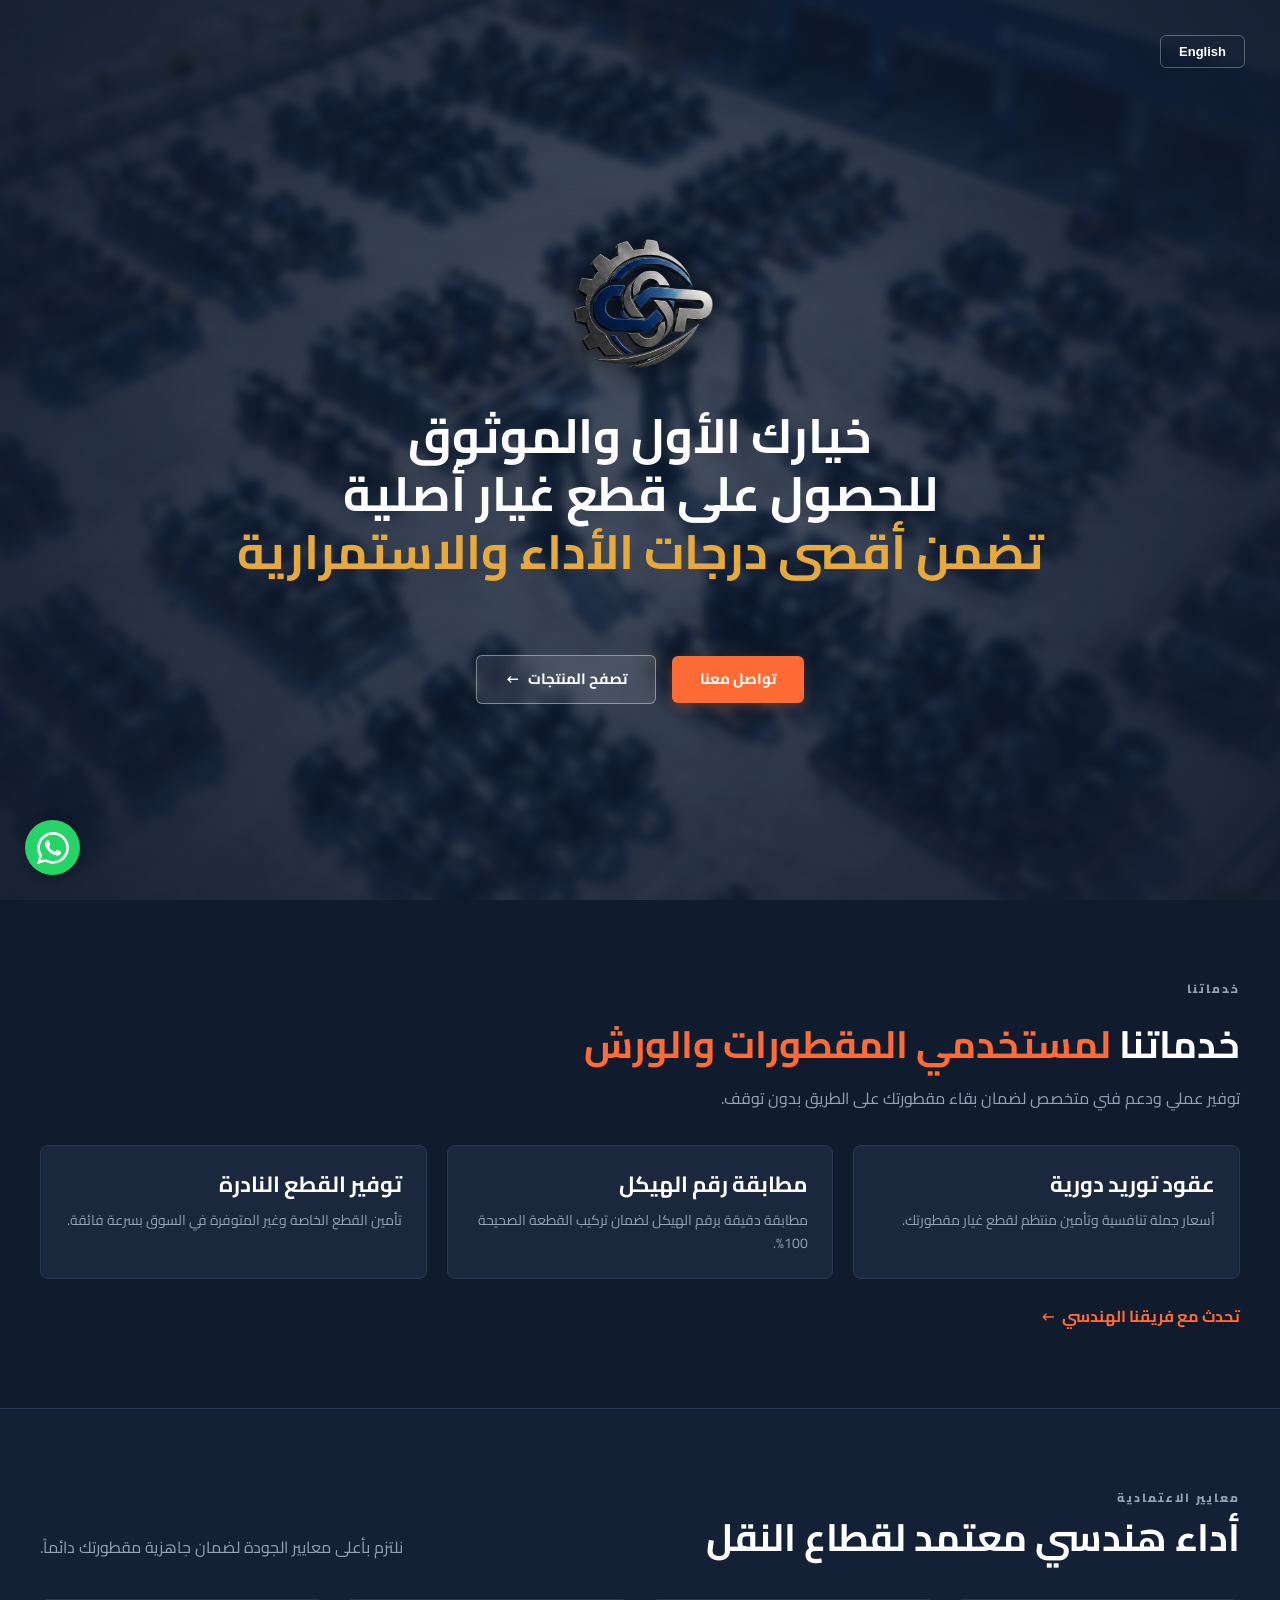
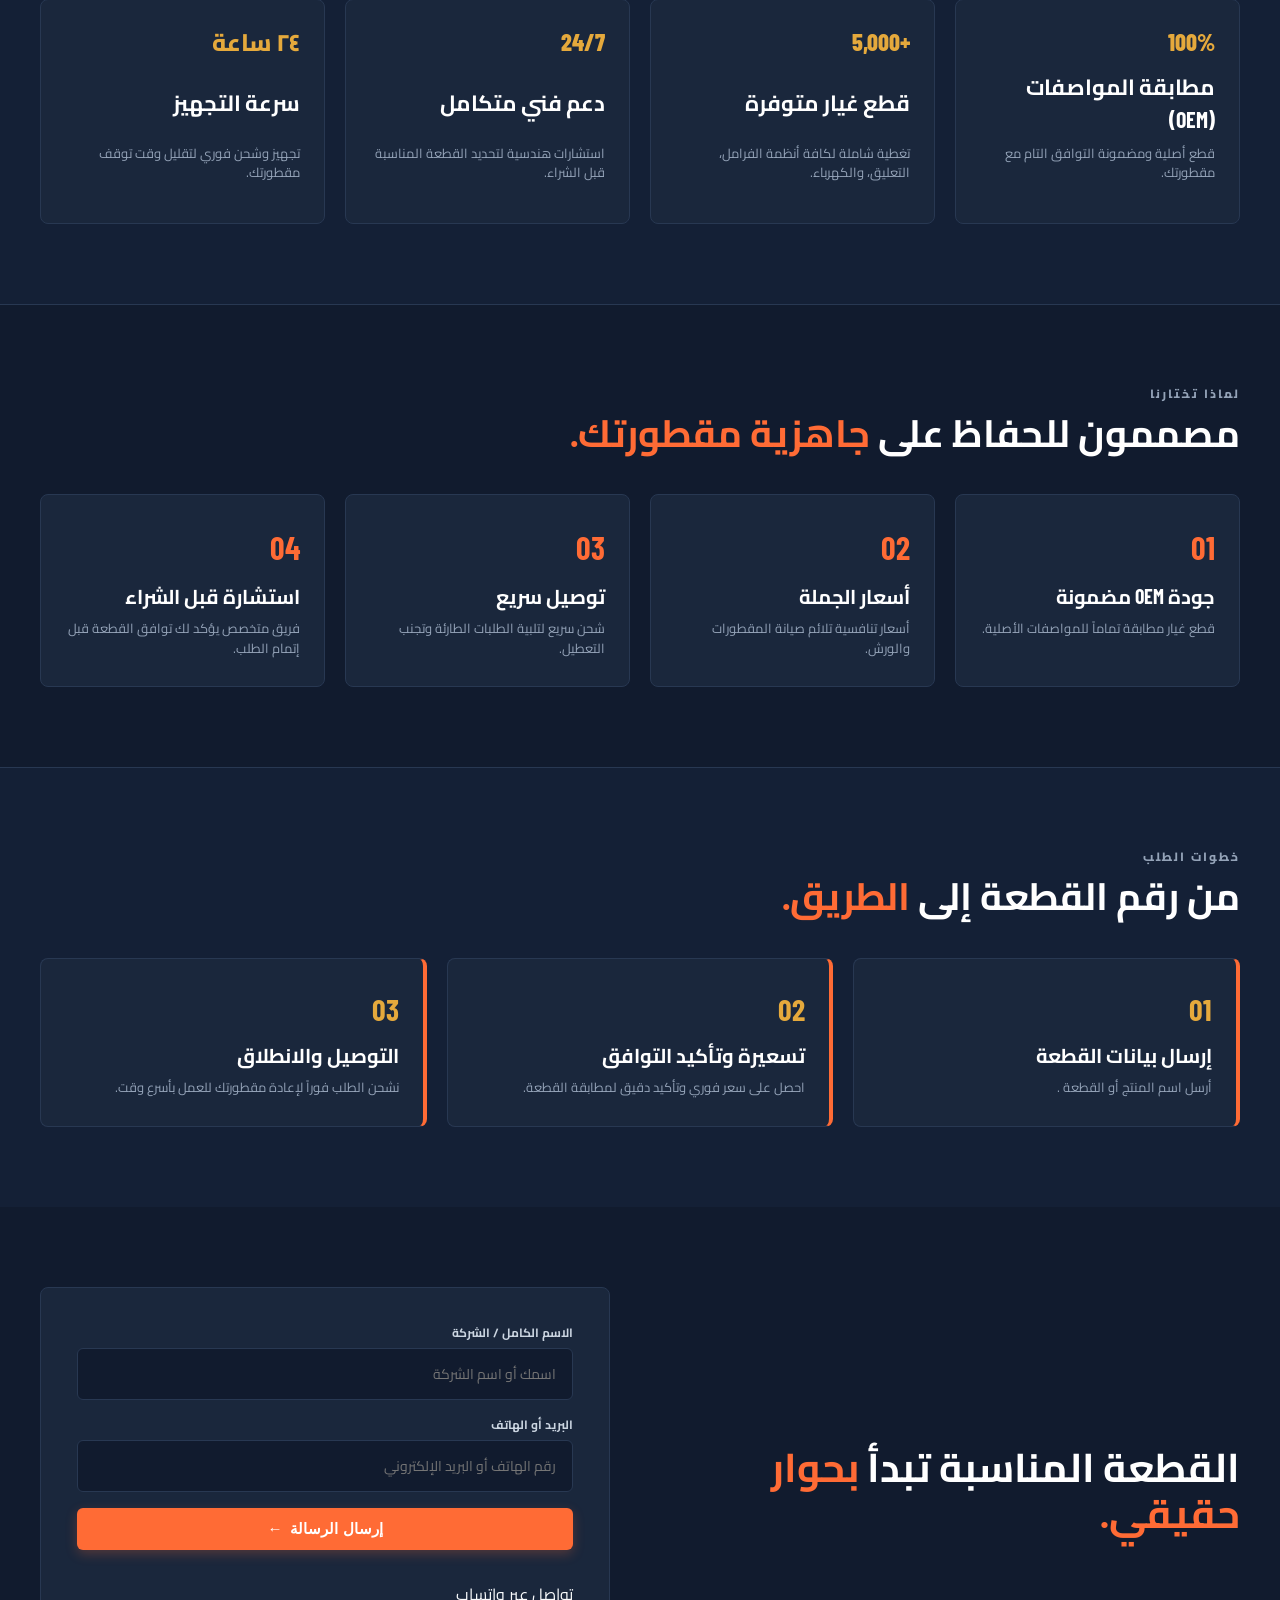
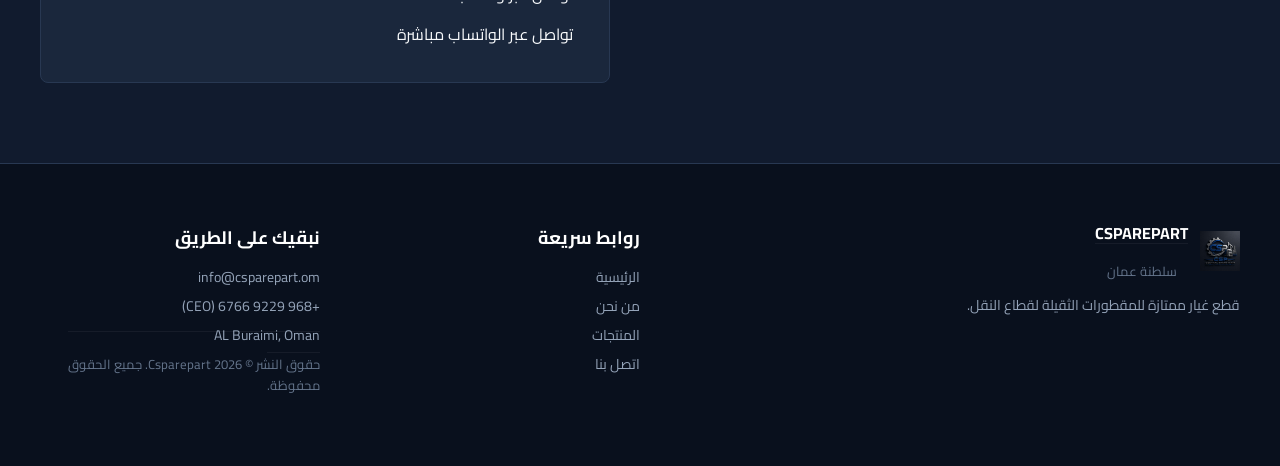
==== index.html @ 96d59482 "Update index.html" ====
<!doctype html>
<html lang="ar" dir="rtl">
  <head>
    <meta charset="UTF-8" />
    <meta name="viewport" content="width=device-width, initial-scale=1.0" />
    <meta name="description" content="High-quality heavy trailer spare parts engineered for durability, reliability, and maximum performance across every journey." />
    <title>Csparepart | Central Spare Parts</title>
    
    <link rel="icon" type="image/png" href="logo.png" />
    <link rel="preconnect" href="https://fonts.googleapis.com" />
    <link rel="preconnect" href="https://fonts.gstatic.com" crossorigin />
    <link href="https://fonts.googleapis.com/css2?family=Barlow+Condensed:ital,wght@0,500;0,600;0,700;0,800&family=Cairo:wght@500;600;700;800&family=Manrope:wght@400;500;600;700;800&display=swap" rel="stylesheet" />
    <link rel="stylesheet" href="https://unpkg.com/aos@2.3.1/dist/aos.css" />
    <link rel="stylesheet" href="styles.css" />
  </head>

  <body>
    <!-- زر الواتساب المباشر العائم -->
<a href="https://wa.me/96899838481?text=%D8%A7%D9%84%D8%B3%D9%84%D8%A7%D9%85%20%D8%B9%D9%84%D9%8A%D9%83%D9%85%D9%8C%D8%8C%20%D8%A3%D8%B1%D9%8A%D8%AF%20%D8%A7%D9%84%D8%A7%D8%B3%D8%AA%D9%81%D8%B3%D8%A7%D8%B1%20%D8%B9%D9%86%20%D9%82%D8%B7%D8%B9%20%D8%BA%D9%8A%D8%A7%D8%B1%20%D8%A7%D9%84%D9%85%D9%82%D8%B7%D9%88%D8%B1%D8%A7%D8%AA" class="whatsapp-float" target="_blank" title="تواصل عبر الواتساب">      <svg width="32" height="32" fill="currentColor" viewBox="0 0 24 24">
        <path d="M.057 24l1.687-6.163c-1.041-1.804-1.588-3.849-1.587-5.946.003-6.556 5.338-11.891 11.893-11.891 3.181.001 6.167 1.24 8.413 3.488 2.245 2.248 3.481 5.236 3.48 8.414-.003 6.557-5.338 11.892-11.893 11.892-1.99-.001-3.951-.5-5.688-1.448l-6.305 1.654zm6.597-3.807c1.676.995 3.276 1.591 5.392 1.592 5.448 0 9.886-4.434 9.889-9.885.002-5.462-4.415-9.89-9.881-9.892-5.452 0-9.887 4.434-9.889 9.884-.001 2.225.651 3.891 1.746 5.634l-.999 3.648 3.742-.981zm11.387-5.464c-.074-.124-.272-.198-.57-.347-.297-.149-1.758-.868-2.031-.967-.272-.099-.47-.149-.669.149-.198.297-.768.967-.941 1.165-.173.198-.347.223-.644.074-.297-.149-1.255-.462-2.39-1.475-.883-.788-1.48-1.761-1.653-2.059-.173-.297-.018-.458.13-.606.134-.133.297-.347.446-.521.151-.172.2-.296.3-.495.099-.198.05-.372-.025-.521-.075-.148-.669-1.611-.916-2.206-.242-.579-.487-.501-.669-.51l-.57-.01c-.198 0-.52.074-.792.372s-1.04 1.016-1.04 2.479 1.065 2.876 1.213 3.074c.149.198 2.095 3.2 5.076 4.487.709.306 1.263.489 1.694.626.712.226 1.36.194 1.872.118.571-.085 1.758-.719 2.006-1.413.248-.695.248-1.29.173-1.414z"/>
      </svg>
    </a>

    <!-- زر تغيير اللغة العائم -->
    <div class="floating-lang">
      <button class="lang-toggle">English</button>
    </div>

    <main>
      <!-- Hero Section -->
      <section class="hero" data-aos="fade-up" data-aos-duration="800">
        <img class="hero-video" src="cc.png" alt="Heavy Trailers Background" />
        <div class="hero-shade"></div>
        
        <div class="shell hero-content">
          <div class="hero-logo-container">
            <img class="direct-logo" src="PM-removebg-preview.png" alt="Csparepart logo" />
          </div>

          <h1 data-i18n="heroTitle">PREMIUM HEAVY TRAILER<br>SPARE PARTS<br><em>BUILT FOR PERFORMANCE</em></h1>
          <p class="hero-lead" data-i18n="heroLead">                                                                                                                                                                                                       </p>
          
          <div class="hero-actions">
            <a class="btn btn-primary" href="#contact" data-i18n="requestQuote">Request a Quote</a>
            <a class="btn btn-outline" href="products.html" data-i18n="exploreProducts">Browse Products &rarr;</a>
          </div>
        </div>
        
        <div class="hero-index"><span>01</span><i></i><span data-i18n="heroIndex">قطع غيار مقطورات ممتازة</span></div>
      </section>

      <!-- Section 1: Services (قسم الخدمات) -->
      <section class="factory-section" id="about" data-aos="fade-up" data-aos-duration="800">
        <div class="shell factory-grid">
          <div class="factory-copy reveal" data-aos="fade-up" data-aos-duration="800">
            <p class="section-label" data-i18n="servicesLabel">OUR SERVICES</p>
            <h2 data-i18n="servicesTitle">Our Services for <em>Trailers & Workshops</em></h2>
            <p data-i18n="servicesText">Practical supply and technical support to keep your trailer moving smoothly.</p>
            <div class="services-extra-grid">
              <div class="service-card" data-aos="fade-up" data-aos-duration="800">
                <h3 data-i18n="serviceContracts">Periodic Supply Contracts</h3>
                <p data-i18n="serviceContractsDesc">Competitive wholesale prices and regular parts supply for your trailer.</p>
              </div>
              <div class="service-card" data-aos="fade-up" data-aos-duration="800">
                <h3 data-i18n="serviceMatching">VIN & Part Matching</h3>
                <p data-i18n="serviceMatchingDesc">Precise VIN matching to guarantee 100% correct part fitment.</p>
              </div>
              <div class="service-card" data-aos="fade-up" data-aos-duration="800">
                <h3 data-i18n="serviceOrders">Rare Parts Sourcing</h3>
                <p data-i18n="serviceOrdersDesc">Fast sourcing for hard-to-find and custom trailer parts.</p>
              </div>
            </div>
            <a class="text-action" href="#contact" data-i18n="talkEngineering">Talk to our engineering team <b>→</b></a>
          </div>
        </div>
      </section>

      <!-- Section 2: Key Stats (قسم الإحصائيات والأرقام) -->
      <section class="categories stats-section" id="stats" data-aos="fade-up" data-aos-duration="800">
        <div class="shell">
          <div class="section-head reveal" data-aos="fade-up" data-aos-duration="800">
            <div>
              <p class="section-label" data-i18n="statsLabel">Reliability Standards
</p>
              <h2 data-i18n="statsTitle">Numbers That Drive<br /><em>Reliability Every Kilometer</em></h2>
            </div>
            <p data-i18n="statsSub">Committed to top quality standards to ensure your trailer is always road-ready.</p>
          </div>
          <div class="category-grid stats-grid">
            <div class="category-card stat-card reveal" data-aos="fade-up" data-aos-duration="800">
              <span class="card-number">100%</span>
              <h3 data-i18n="statOneTitle">OEM Compliance</h3>
              <p data-i18n="statOneDesc">Original parts with guaranteed compatibility for your trailer.</p>
            </div>
            <div class="category-card stat-card reveal" data-aos="fade-up" data-aos-duration="800">
              <span class="card-number">+5,000</span>
              <h3 data-i18n="statTwoTitle">Spare Parts Available</h3>
              <p data-i18n="statTwoDesc">Comprehensive range covering brakes, suspension, and electrical systems.</p>
            </div>
            <div class="category-card stat-card reveal" data-aos="fade-up" data-aos-duration="800">
              <span class="card-number">24/7</span>
              <h3 data-i18n="statThreeTitle">Technical Support</h3>
              <p data-i18n="statThreeDesc">Expert guidance to identify the right part before purchase.</p>
            </div>
            <div class="category-card stat-card reveal" data-aos="fade-up" data-aos-duration="800">
              <span class="card-number" data-i18n="statFourNumber">24 Hours</span>
              <h3 data-i18n="statFourTitle">Fast Processing</h3>
              <p data-i18n="statFourDesc">Immediate order handling to minimize your trailer's downtime.</p>
            </div>
          </div>
        </div>
      </section>

      <!-- Section 3: Why Choose Us (قسم لماذا تختارنا) -->
      <section class="advantages-section" data-aos="fade-up" data-aos-duration="800">
        <div class="shell">
          <div class="section-head" data-aos="fade-up" data-aos-duration="800">
            <div>
              <p class="section-label" data-i18n="whyLabel">WHY CHOOSE US / THE CSPAREPART DIFFERENCE</p>
              <h2 data-i18n="whyTitle">Built to Keep Your Trailer <em>Road-Ready.</em></h2>
            </div>
          </div>
          <div class="advantages-grid">
            <article class="advantage-card" data-aos="fade-up" data-aos-duration="800">
              <b>01</b>
              <h3 data-i18n="whyOne">Guaranteed OEM Quality</h3>
              <p data-i18n="whyOneDesc">Parts fully matching original manufacturer specifications.</p>
            </article>
            <article class="advantage-card" data-aos="fade-up" data-aos-duration="800">
              <b>02</b>
              <h3 data-i18n="whyTwo">Wholesale Rates</h3>
              <p data-i18n="whyTwoDesc">Competitive pricing tailored for workshops and trailer maintenance.</p>
            </article>
            <article class="advantage-card" data-aos="fade-up" data-aos-duration="800">
              <b>03</b>
              <h3 data-i18n="whyThree">Express Shipping</h3>
              <p data-i18n="whyThreeDesc">Fast delivery for urgent orders to avoid costly downtime.</p>
            </article>
            <article class="advantage-card" data-aos="fade-up" data-aos-duration="800">
              <b>04</b>
              <h3 data-i18n="whyFour">Pre-Purchase Advice</h3>
              <p data-i18n="whyFourDesc">Expert team verifying compatibility before you buy.</p>
            </article>
          </div>
        </div>
      </section>

      <!-- Section 4: Ordering Steps (قسم خطوات الطلب) -->
      <section class="ordering-section" data-aos="fade-up" data-aos-duration="800">
        <div class="shell">
          <div class="section-head" data-aos="fade-up" data-aos-duration="800">
            <div>
              <p class="section-label" data-i18n="howLabel">HOW ORDERING WORKS / THREE SIMPLE STEPS</p>
              <h2 data-i18n="howTitle">From Part Number to <em>the Road.</em></h2>
            </div>
          </div>
          <div class="ordering-grid">
            <article class="ordering-step">
              <b>01</b>
              <h3 data-i18n="howOne">Submit Part Details</h3>
              <p data-i18n="howOneDesc">Send the product name.</p>
            </article>
            <article class="ordering-step">
              <b>02</b>
              <h3 data-i18n="howTwo">Quote & Compatibility</h3>
              <p data-i18n="howTwoDesc">Get an instant quote and precise fitment verification.</p>
            </article>
            <article class="ordering-step">
              <b>03</b>
              <h3 data-i18n="howThree">Delivery & Dispatch</h3>
              <p data-i18n="howThreeDesc">Fast shipping to get your trailer back on the road.</p>
            </article>
          </div>
        </div>
      </section>

      <!-- قسم التواصل -->
      <section class="contact-section" id="contact" data-aos="fade-up" data-aos-duration="800">
        <div class="shell contact-grid">
          <div class="contact-copy reveal" data-aos="fade-up" data-aos-duration="800">
            <p class="section-label" data-i18n="contactLabel">LET'S KEEP YOU MOVING</p>
            <h2 data-i18n="contactTitle">The right part starts with a <em>real conversation.</em></h2>
          </div>
          <form class="contact-form reveal" id="contact-form" data-aos="fade-up" data-aos-duration="800" action="https://formspree.io/f/mvkpgggg">
    <label><span data-i18n="formName">Full Name / Company</span><input required name="name" data-i18n-placeholder="formNamePlaceholder"></label>
    <label><span data-i18n="formEmail">Email</span><input required name="email" type="text" data-i18n-placeholder="formEmailPlaceholder"></label>
    <button class="btn btn-primary" type="submit"><span data-i18n="sendButton">Send Request</span> <b data-i18n="arrowDir">→</b></button>
    <p class="form-status" role="status"></p>

    <!-- زر الواتساب المباشر -->
<a href="https://wa.me/96892296766?text=%D8%A7%D9%84%D8%B3%D9%84%D8%A7%D9%85%20%D8%B9%D9%84%D9%8A%D9%83%D9%85%D9%8C%D8%8C%20%D8%A3%D8%B1%D9%8A%D8%AF%20%D8%B7%D9%84%D8%A8%20%D9%82%D8%B7%D8%B9%D8%A9%20%D8%BA%D9%8A%D8%A7%D8%B1%20%D9%84%D9%84%D9%85%D9%82%D8%B7%D9%88%D8%B1%D8%A9" target="_blank" rel="noopener noreferrer">تواصل عبر واتساب</a>        تواصل عبر الواتساب مباشرة
    </a>
</form>
        </div>
      </section>
    </main>

    <!-- الفوتر -->
    <footer class="site-footer">
      <div class="shell footer-grid">
        <div class="footer-brand">
          <div class="brand">
            <img src="logo.png" alt="Csparepart logo" />
            <span class="brand-text"><strong>CSPAREPART</strong><small data-i18n="brandSub">SULTANATE OF OMAN</small></span>
          </div>
          <p data-i18n="footerIntro">Premium heavy trailer spare parts for the transport industry.</p>
        </div>
        <div>
          <h3 data-i18n="quickLinks">Quick Links</h3>
          <a href="#top" data-i18n="navHome">Home</a>
          <a href="#about" data-i18n="navAbout">About Us</a>
          <a href="products.html" data-i18n="navProducts">Products</a>
          <a href="#contact" data-i18n="navContact">Contact Us</a>
        </div>
        <div>
          <div class="div">
            <h3 data-i18n="contactLabel">LET'S KEEP YOU MOVING</h3>
            <a href="mailto:info@csparepart.om">info@csparepart.om</a>
            <a href="https://wa.me/96892296766?text=%D8%A7%D9%84%D8%B3%D9%84%D8%A7%D9%85%20%D8%B9%D9%84%D9%8A%D9%83%D9%85" target="_blank" rel="noopener noreferrer">+968 9229 6766 (CEO)</a>
            <a href="https://maps.app.goo.gl/HnYhMqma6ww6K4hZA" target="_blank" rel="noopener">AL Buraimi, Oman</a>
          </div>
          <small data-i18n="copyright">Copyright © 2026 Csparepart. All Rights Reserved.</small>
        </div>
      </div>
    </footer>

    <script src="https://unpkg.com/aos@2.3.1/dist/aos.js"></script>
    <script src="script.js"></script>
  </body>
</html>
---- styles.css ----
:root {
  --blue: #0b2545;
  --orange: #ff6b35;
  --gold: #e5a93c;
  --bg: #111b2e;
  --card-bg: #1a273c;
  --ink: #f8fafc;
  --line: #283852;
  --display: 'Barlow Condensed', 'Cairo', sans-serif;
  --body: 'Cairo', 'Manrope', sans-serif;
}

*, *::before, *::after {
  box-sizing: border-box;
  margin: 0;
  padding: 0;
}

html, body {
  margin: 0 !important;
  padding: 0 !important;
  scroll-behavior: smooth;
  background-color: var(--bg);
  color: var(--ink);
  font-family: var(--body);
  line-height: 1.5;
  overflow-x: hidden;
  -webkit-font-smoothing: antialiased;
}

a {
  color: inherit;
  text-decoration: none;
}

img {
  max-width: 100%;
  height: auto;
  display: block;
}

.shell {
  width: min(100% - 40px, 1200px);
  margin-inline: auto;
}

.btn {
  display: inline-flex;
  align-items: center;
  justify-content: center;
  gap: 8px;
  padding: 12px 28px;
  font-weight: 700;
  font-size: 15px;
  border-radius: 6px;
  cursor: pointer;
  transition: all 0.25s ease;
  border: none;
}

.btn-primary {
  background: var(--orange);
  color: #fff;
  box-shadow: 0 4px 12px rgba(255, 107, 53, 0.25);
}

.btn-primary:hover {
  background: #e05523;
  transform: translateY(-2px);
  box-shadow: 0 6px 16px rgba(255, 107, 53, 0.35);
}

.btn-outline {
  border: 1px solid rgba(255, 255, 255, 0.4);
  color: #fff;
  background: rgba(255, 255, 255, 0.1);
  backdrop-filter: blur(4px);
}

.btn-outline:hover {
  background: rgba(255, 255, 255, 0.2);
  border-color: rgba(255, 255, 255, 0.7);
  transform: translateY(-2px);
}

/* زر اللغة العائم */
.floating-lang {
  position: absolute;
  top: 35px;
  left: 35px;
  z-index: 100;
  background: transparent !important;
}

[dir="rtl"] .floating-lang {
  left: auto;
  right: 35px;
}

.lang-toggle {
  background: transparent !important;
  border: 1px solid rgba(255, 255, 255, 0.3);
  color: #fff;
  padding: 8px 18px;
  border-radius: 6px;
  cursor: pointer;
  font-size: 13px;
  font-weight: 700;
  backdrop-filter: blur(8px);
  -webkit-backdrop-filter: blur(8px);
  display: inline-flex;
  align-items: center;
  gap: 6px;
  transition: all 0.25s ease;
}

.lang-toggle:hover {
  background: rgba(255, 255, 255, 0.15) !important;
  border-color: var(--orange);
  color: var(--orange);
}

/* Hero Section */
.hero {
  position: relative;
  width: 100%;
  min-height: 100vh;
  margin-top: 0 !important;
  padding-top: 60px;
  background: transparent !important;
  color: #fff;
  display: flex;
  align-items: center;
  justify-content: center;
  text-align: center;
  overflow: hidden;
}

.hero-video {
  position: absolute;
  top: 0;
  left: 0;
  width: 100%;
  height: 100%;
  object-fit: cover;
  z-index: 1;
  filter: blur(4px);
  transform: scale(1.05);
  opacity: 0.45;
  will-change: transform;
}

.hero-shade {
  position: absolute;
  inset: 0;
  background: radial-gradient(circle, rgba(11, 37, 69, 0.3) 0%, rgba(17, 27, 46, 0.9) 100%);
  z-index: 2;
}

.hero-content {
  position: relative;
  z-index: 3;
  width: 100%;
  max-width: 900px;
  margin: 0 auto;
  display: flex;
  flex-direction: column;
  align-items: center;
  text-align: center;
}

.hero-logo-container {
  margin-bottom: 20px;
  display: flex;
  justify-content: center;
  width: 100%;
}

.direct-logo {
  max-width: 160px;
  height: auto;
  object-fit: contain;
  display: block;
  filter: drop-shadow(0 4px 12px rgba(0, 0, 0, 0.6));
}

.hero h1 {
  font-family: var(--display);
  font-size: clamp(28px, 4vw, 48px);
  line-height: 1.2;
  text-transform: uppercase;
  margin-bottom: 16px;
  width: 100%;
  text-align: center;
}

.hero h1 em {
  font-style: normal;
  color: var(--gold);
}

.hero-lead {
  font-size: 16px;
  opacity: 0.9;
  margin-bottom: 30px;
  max-width: 650px;
  margin-inline: auto;
  text-align: center;
  line-height: 1.6;
}

.hero-actions {
  display: flex;
  gap: 16px;
  align-items: center;
  justify-content: center;
  flex-wrap: wrap;
}

.hero-index {
  display: none !important;
}

/* قسم الكاتالوج */
.catalog {
  padding: 80px 0;
  background: #142036;
}

.catalog-tools {
  display: flex;
  justify-content: space-between;
  align-items: center;
  gap: 20px;
  margin-bottom: 20px;
  flex-wrap: wrap;
}

.filter-group {
  display: flex;
  gap: 8px;
  flex-wrap: wrap;
}

.filter-group button {
  background: var(--card-bg);
  border: 1px solid var(--line);
  padding: 8px 18px;
  border-radius: 6px;
  cursor: pointer;
  font-family: inherit;
  font-weight: 600;
  font-size: 13px;
  color: var(--ink);
  transition: all 0.25s ease;
}

.filter-group button:hover,
.filter-group button.selected {
  background: var(--orange);
  color: #fff;
  border-color: var(--orange);
}

/* تعديل إظهار حقل البحث */
.catalog-search {
  display: flex;
  align-items: center;
  position: relative;
  min-width: 260px;
}

.catalog-search input {
  width: 100%;
  padding: 9px 16px;
  background: var(--card-bg);
  border: 1px solid var(--line);
  border-radius: 6px;
  color: #fff;
  font-family: inherit;
  font-size: 13px;
  outline: none;
  transition: border-color 0.25s ease;
}

.catalog-search input:focus {
  border-color: var(--orange);
}

.results-label {
  font-size: 13px;
  color: #94a3b8;
  margin-bottom: 20px;
  font-weight: 600;
}

.product-grid {
  display: grid;
  grid-template-columns: repeat(4, 1fr);
  gap: 20px;
}

@media (max-width: 1024px) {
  .product-grid {
    grid-template-columns: repeat(2, 1fr);
  }
}

@media (max-width: 600px) {
  .product-grid {
    grid-template-columns: 1fr;
  }
  .catalog-search {
    width: 100%;
  }
}

.product-card {
  background: var(--card-bg);
  padding: 24px;
  border-radius: 8px;
  border: 1px solid var(--line);
  display: flex;
  flex-direction: column;
  justify-content: space-between;
  transition: transform 0.25s ease, box-shadow 0.25s ease, border-color 0.25s ease;
  box-shadow: 0 4px 6px rgba(0, 0, 0, 0.2);
}

.product-card:hover {
  transform: translateY(-5px);
  border-color: var(--orange);
  box-shadow: 0 12px 24px rgba(0, 0, 0, 0.4);
}

.product-card h3 {
  font-family: var(--display);
  font-size: 20px;
  color: #fff;
  margin-bottom: 6px;
}

.product-card p {
  font-size: 13px;
  color: #94a3b8;
  margin-bottom: 16px;
}

.product-bottom {
  display: flex;
  align-items: center;
  justify-content: space-between;
  border-top: 1px solid var(--line);
  padding-top: 14px;
  margin-top: auto;
}

.product-bottom p {
  margin: 0;
  font-size: 13px;
  color: #cbd5e1;
}

.product-bottom b {
  color: var(--orange);
  font-size: 15px;
}

.order-button {
  background: var(--blue);
  color: #fff;
  border: 1px solid rgba(255, 255, 255, 0.15);
  padding: 8px 16px;
  border-radius: 6px;
  font-size: 12px;
  font-weight: 700;
  cursor: pointer;
  transition: all 0.25s ease;
}

.order-button:hover {
  background: var(--orange);
  border-color: var(--orange);
}

.empty-products {
  grid-column: 1 / -1;
  text-align: center;
  padding: 40px;
  color: #94a3b8;
  font-size: 15px;
  background: var(--card-bg);
  border-radius: 8px;
  border: 1px solid var(--line);
}

/* Factory Section */
.factory-section {
  padding: 80px 0;
  background: var(--bg);
}

.section-label {
  font-size: 12px;
  font-weight: 800;
  color: var(--orange);
  letter-spacing: 2px;
  margin-bottom: 8px;
  display: block;
}

.factory-copy h2 {
  font-family: var(--display);
  font-size: 38px;
  line-height: 1.15;
  margin-bottom: 20px;
  color: #fff;
}

.factory-copy h2 em {
  font-style: normal;
  color: var(--orange);
}

.factory-copy p {
  color: #94a3b8;
  margin-bottom: 24px;
}

.quality-list {
  display: flex;
  gap: 20px;
  margin: 30px 0;
  flex-wrap: wrap;
}

.quality-list div {
  background: var(--card-bg);
  padding: 18px;
  border-radius: 8px;
  border: 1px solid var(--line);
  flex: 1;
  min-width: 130px;
}

.quality-list b {
  display: block;
  font-family: var(--display);
  font-size: 28px;
  color: var(--gold);
}

.quality-list span {
  font-size: 12px;
  color: #94a3b8;
}

/* كروت الخدمات */
.services-extra-grid {
  margin-top: 35px;
  display: grid;
  grid-template-columns: repeat(auto-fit, minmax(280px, 1fr));
  gap: 20px;
}

.service-card {
  background: var(--card-bg);
  padding: 24px;
  border-radius: 8px;
  border: 1px solid var(--line);
  transition: transform 0.25s ease, border-color 0.25s ease;
}

.service-card:hover {
  border-color: var(--orange);
  transform: translateY(-4px);
}

.service-card h3 {
  font-family: var(--display);
  font-size: 22px;
  color: #fff;
  margin-bottom: 12px;
  line-height: 1.25;
}

.service-card p {
  font-size: 14px;
  color: #94a3b8;
  line-height: 1.6;
  margin-bottom: 0;
}

.text-action {
  font-weight: 700;
  color: var(--orange);
  display: inline-flex;
  align-items: center;
  gap: 6px;
  margin-top: 25px;
  transition: color 0.2s;
}

.text-action:hover {
  color: #e05523;
  text-decoration: underline;
}

/* Categories Section */
.categories {
  padding: 80px 0;
  background: #142036;
  border-top: 1px solid var(--line);
  border-bottom: 1px solid var(--line);
}

.section-head {
  display: flex;
  justify-content: space-between;
  align-items: flex-end;
  margin-bottom: 40px;
  flex-wrap: wrap;
  gap: 20px;
}

.section-head h2 {
  font-family: var(--display);
  font-size: 38px;
  line-height: 1.15;
  color: #fff;
}

.section-head h2 em {
  font-style: normal;
  color: var(--orange);
}

.section-head p {
  color: #94a3b8;
  max-width: 400px;
}

.category-grid {
  display: grid;
  grid-template-columns: repeat(4, 1fr);
  gap: 20px;
}

.category-card {
  background: var(--card-bg);
  padding: 24px;
  border-radius: 8px;
  border: 1px solid var(--line);
  position: relative;
  transition: transform 0.25s ease, box-shadow 0.25s ease, border-color 0.25s ease;
  display: flex;
  flex-direction: column;
  justify-content: space-between;
  min-height: 220px;
}

.category-card:hover {
  transform: translateY(-5px);
  border-color: var(--orange);
  box-shadow: 0 10px 25px rgba(0, 0, 0, 0.4);
}

.card-number {
  font-family: var(--display);
  font-size: 24px;
  color: var(--gold);
  font-weight: 800;
  display: block;
  margin-bottom: 10px;
}

.category-card h3 {
  font-family: var(--display);
  font-size: 22px;
  margin-bottom: 8px;
  color: #fff;
}

.category-card p {
  font-size: 13px;
  color: #94a3b8;
  margin-bottom: 16px;
}

.card-arrow {
  align-self: flex-start;
  font-weight: 800;
  color: var(--orange);
}

/* --- قسم لماذا تختارنا (Advantages) --- */
.advantages-section {
  padding: 80px 0;
  background: var(--bg);
}

.advantages-grid {
  display: grid;
  grid-template-columns: repeat(auto-fit, minmax(250px, 1fr));
  gap: 20px;
  margin-top: 30px;
}

.advantage-card {
  background: var(--card-bg);
  padding: 28px 24px;
  border-radius: 8px;
  border: 1px solid var(--line);
  transition: transform 0.25s ease, border-color 0.25s ease;
}

.advantage-card:hover {
  transform: translateY(-4px);
  border-color: var(--orange);
}

.advantage-card b {
  font-family: var(--display);
  font-size: 32px;
  color: var(--orange);
  display: block;
  margin-bottom: 10px;
}

.advantage-card h3 {
  font-family: var(--display);
  font-size: 20px;
  color: #fff;
  margin-bottom: 8px;
}

.advantage-card p {
  font-size: 13px;
  color: #94a3b8;
  line-height: 1.5;
}

/* --- قسم خطوات الطلب (Ordering) --- */
.ordering-section {
  padding: 80px 0;
  background: #142036;
  border-top: 1px solid var(--line);
}

.ordering-grid {
  display: grid;
  grid-template-columns: repeat(auto-fit, minmax(280px, 1fr));
  gap: 20px;
  margin-top: 30px;
}

.ordering-step {
  background: var(--card-bg);
  padding: 28px 24px;
  border-radius: 8px;
  border: 1px solid var(--line);
  border-right: 4px solid var(--orange);
}

[dir="ltr"] .ordering-step {
  border-right: 1px solid var(--line);
  border-left: 4px solid var(--orange);
}

.ordering-step b {
  font-family: var(--display);
  font-size: 30px;
  color: var(--gold);
  display: block;
  margin-bottom: 8px;
}

.ordering-step h3 {
  font-family: var(--display);
  font-size: 20px;
  color: #fff;
  margin-bottom: 8px;
}

.ordering-step p {
  font-size: 13px;
  color: #94a3b8;
  line-height: 1.5;
}

/* Contact Section */
.contact-section {
  padding: 80px 0;
  background: var(--bg);
}

.contact-grid {
  display: grid;
  grid-template-columns: 1fr 1fr;
  gap: 60px;
  align-items: center;
}

.contact-copy h2 {
  font-family: var(--display);
  font-size: 40px;
  line-height: 1.15;
  color: #fff;
}

.contact-copy h2 em {
  font-style: normal;
  color: var(--orange);
}

.contact-form {
  background: var(--card-bg);
  padding: 36px;
  border-radius: 8px;
  border: 1px solid var(--line);
  display: flex;
  flex-direction: column;
  gap: 16px;
}

.contact-form label {
  display: flex;
  flex-direction: column;
  gap: 6px;
  font-size: 12px;
  font-weight: 700;
  color: #cbd5e1;
}

.contact-form input, 
.contact-form textarea {
  padding: 12px 16px;
  border: 1px solid var(--line);
  border-radius: 6px;
  outline: none;
  font-family: inherit;
  font-size: 14px;
  background: #111b2e;
  color: #fff;
  transition: border-color 0.25s ease;
}

.contact-form input:focus, 
.contact-form textarea:focus {
  border-color: var(--orange);
}

.form-status {
  font-size: 13px;
  color: var(--orange);
}

/* Footer */
.site-footer {
  background: #09101d;
  color: #94a3b8;
  padding: 60px 0 30px;
  font-size: 14px;
  border-top: 1px solid var(--line);
}

.footer-grid {
  display: grid;
  grid-template-columns: 2fr 1fr 1fr;
  gap: 40px;
  margin-bottom: 40px;
}

.footer-brand .brand {
  display: flex;
  align-items: center;
  gap: 12px;
  margin-bottom: 16px;
}

.footer-brand .brand img {
  max-width: 40px;
}

.brand-text {
  display: flex;
  flex-direction: column;
  color: #fff;
  font-size: 16px;
  line-height: 1.2;
}

.brand-text small {
  font-size: 11px;
  color: #94a3b8;
}

.footer-grid h3 {
  color: #fff;
  font-family: var(--display);
  font-size: 18px;
  margin-bottom: 16px;
}

.footer-grid a {
  display: block;
  margin-bottom: 8px;
  color: #94a3b8;
  transition: color 0.2s ease;
}

.footer-grid a:hover {
  color: var(--orange);
}

.footer-grid small {
  grid-column: 1 / -1;
  border-top: 1px solid rgba(255, 255, 255, 0.05);
  padding-top: 20px;
  text-align: center;
  font-size: 13px;
  color: #64748b;
}

/* Responsive */
@media (max-width: 900px) {
  .contact-grid {
    grid-template-columns: 1fr;
  }
  .category-grid {
    grid-template-columns: repeat(2, 1fr);
  }
  .footer-grid {
    grid-template-columns: 1fr;
  }
}

@media (max-width: 670px) {
  .category-grid {
    grid-template-columns: 1fr;
  }
}

/* زر الواتساب العائم */
.whatsapp-float {
  position: fixed;
  bottom: 25px;
  left: 25px;
  background-color: #25d366;
  color: #fff;
  width: 55px;
  height: 55px;
  border-radius: 50%;
  text-align: center;
  font-size: 30px;
  box-shadow: 0 4px 15px rgba(0,0,0,0.3);
  z-index: 1000;
  display: flex;
  align-items: center;
  justify-content: center;
  text-decoration: none;
  transition: transform 0.3s ease, background-color 0.3s ease;
}

.whatsapp-float:hover {
  transform: scale(1.1);
  background-color: #20ba5a;
}

/* تعديل مكان الزر تلقائياً حسب لغة الموقع (عربي أو إنجليزي) */
html[dir="ltr"] .whatsapp-float {
  left: auto;
  right: 25px;
}
/* إصلاح مشاكل الهوامش واتجاهات الشاشة عند تغيير اللغة */
html, body {
  overflow-x: hidden;
  width: 100%;
  max-width: 100%;
}
.order-button {
  display: block;
  margin: 0 auto !important;
}
.hero-logo-container,
.hero-content h1,
.hero-content .hero-lead {
  transform: translateY(-30px);
}
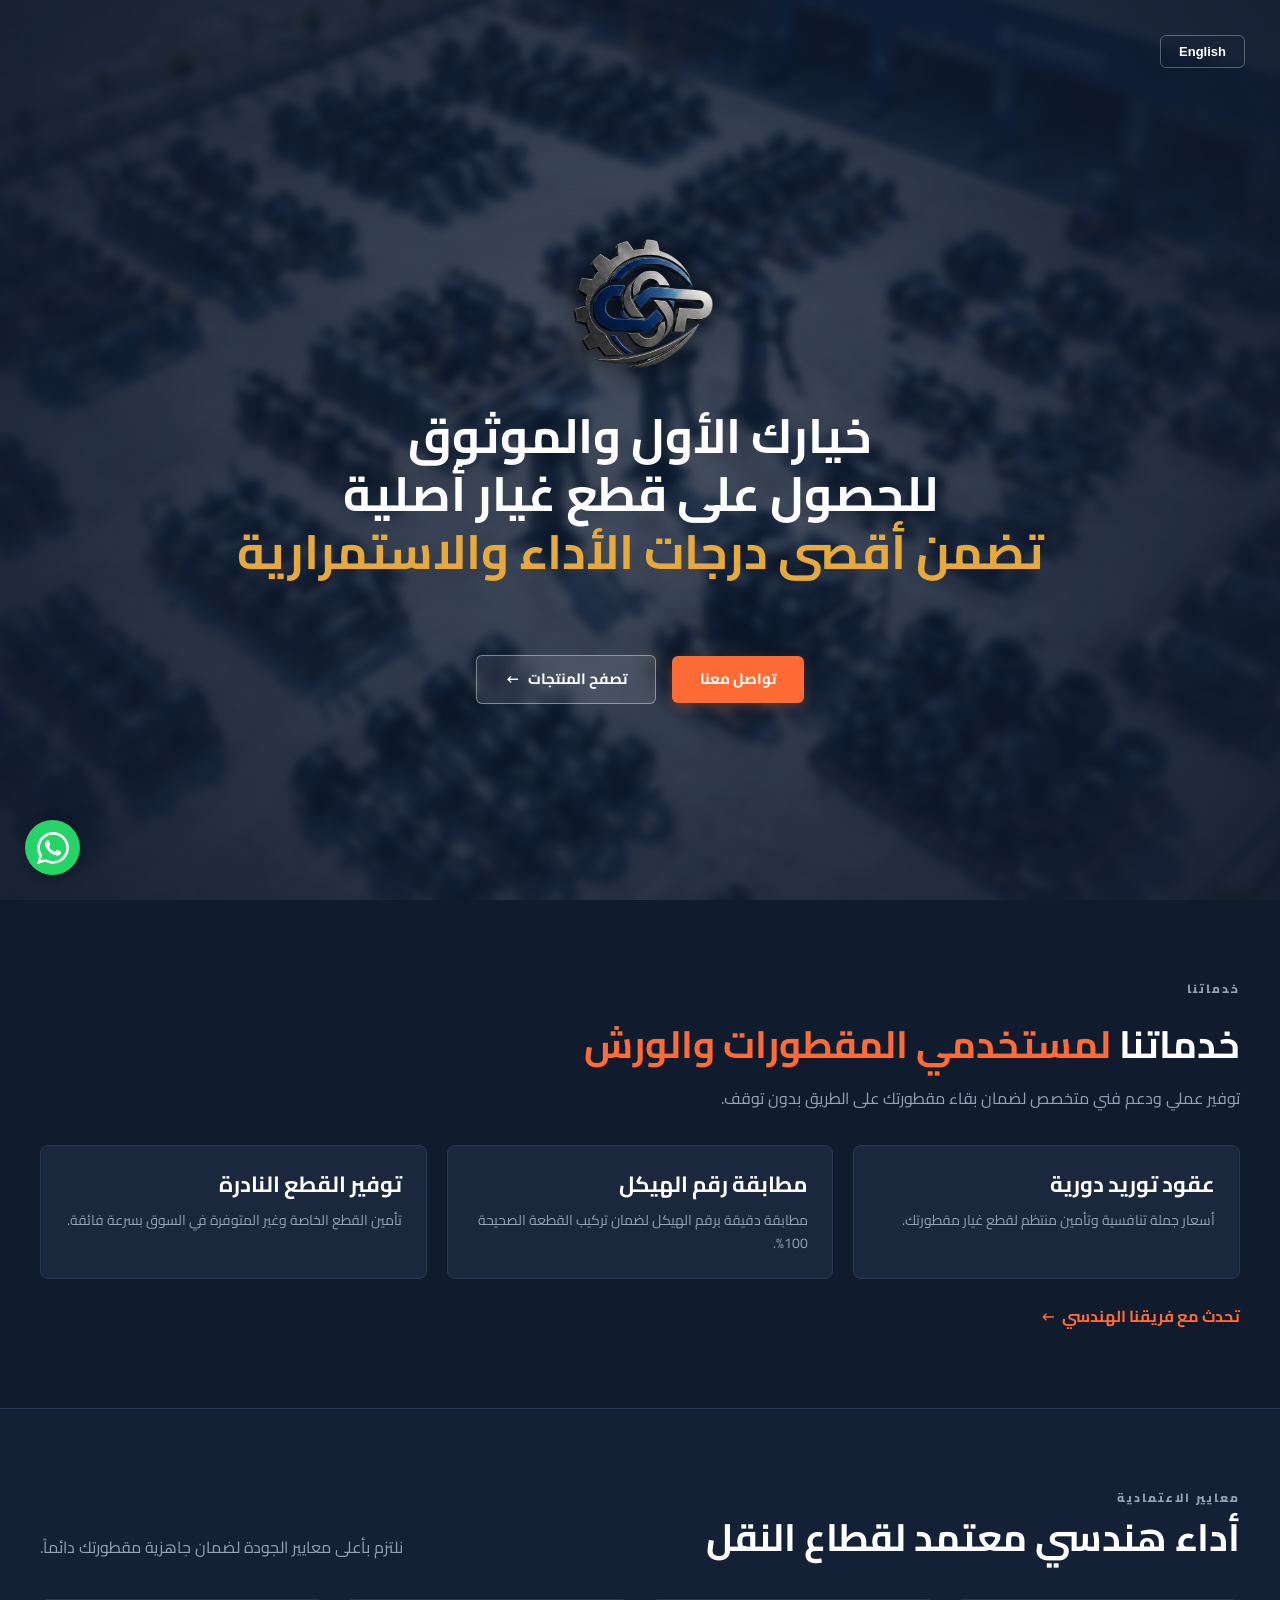
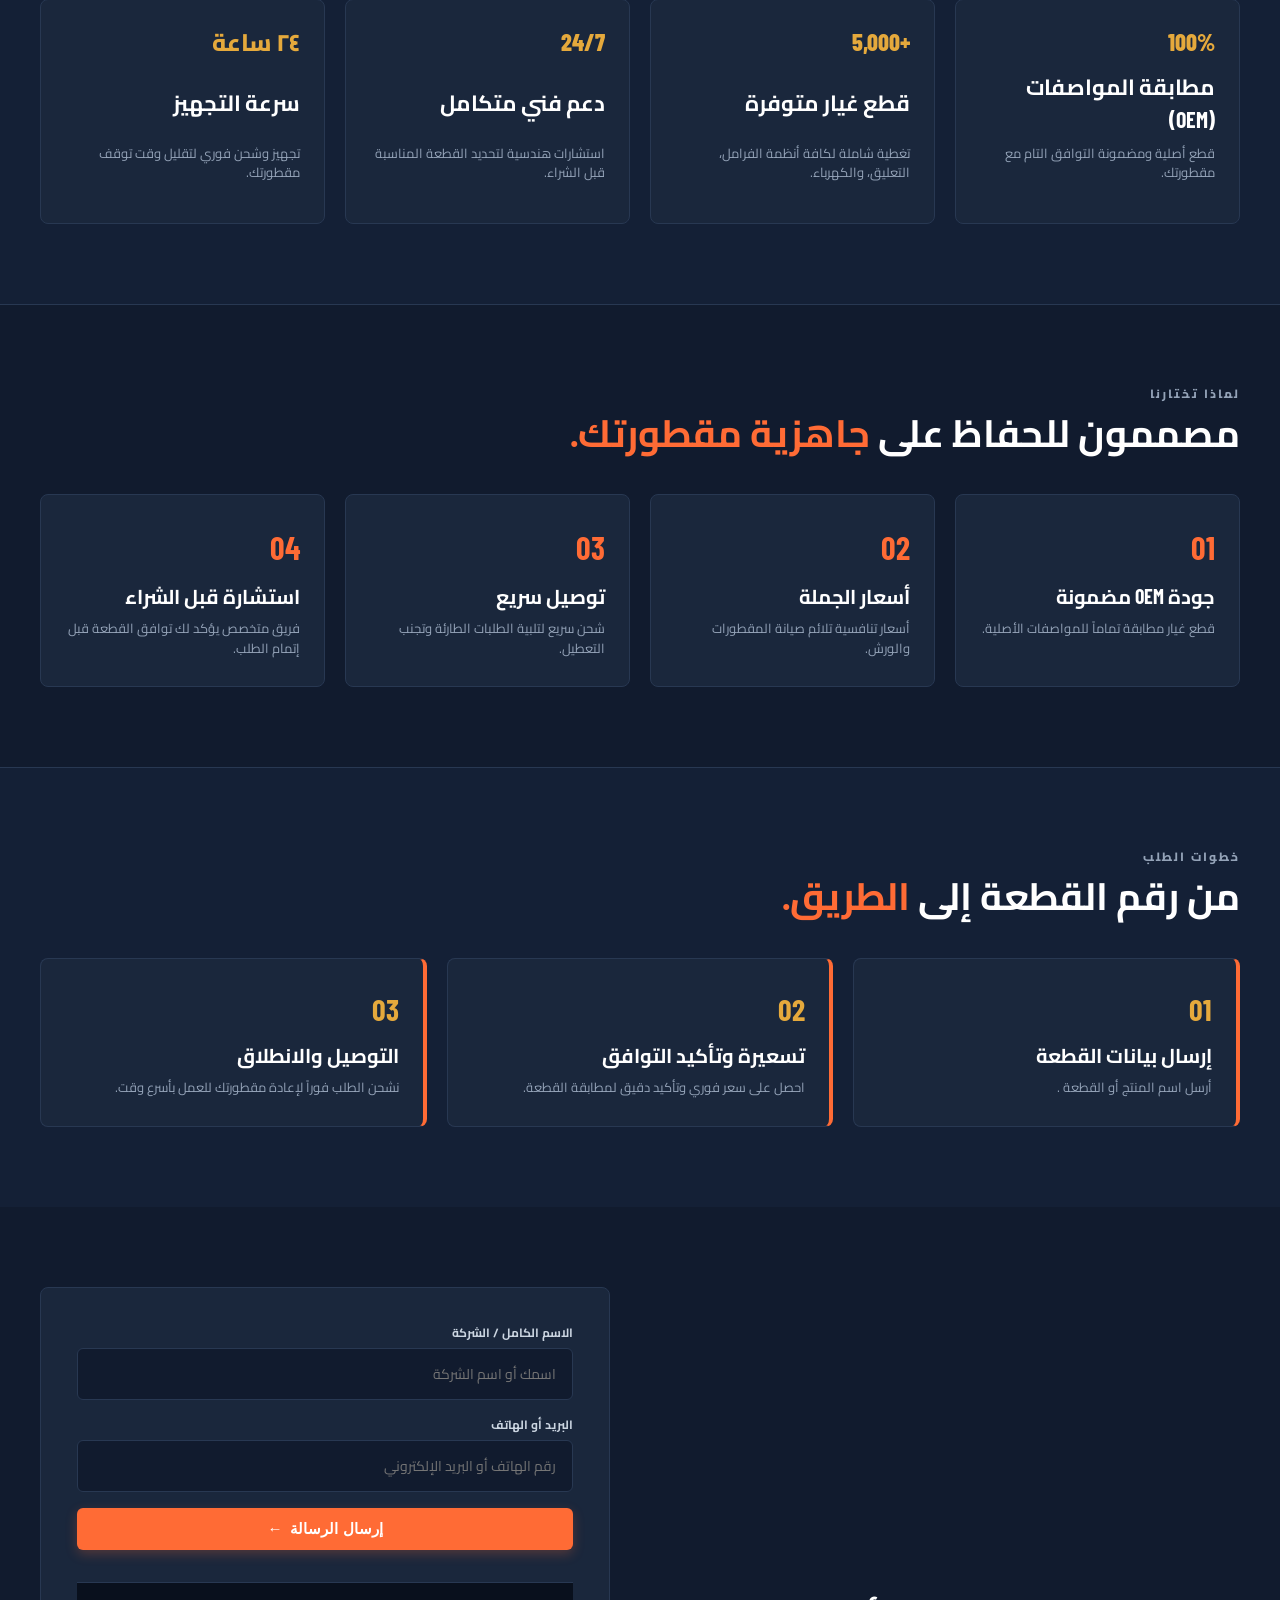
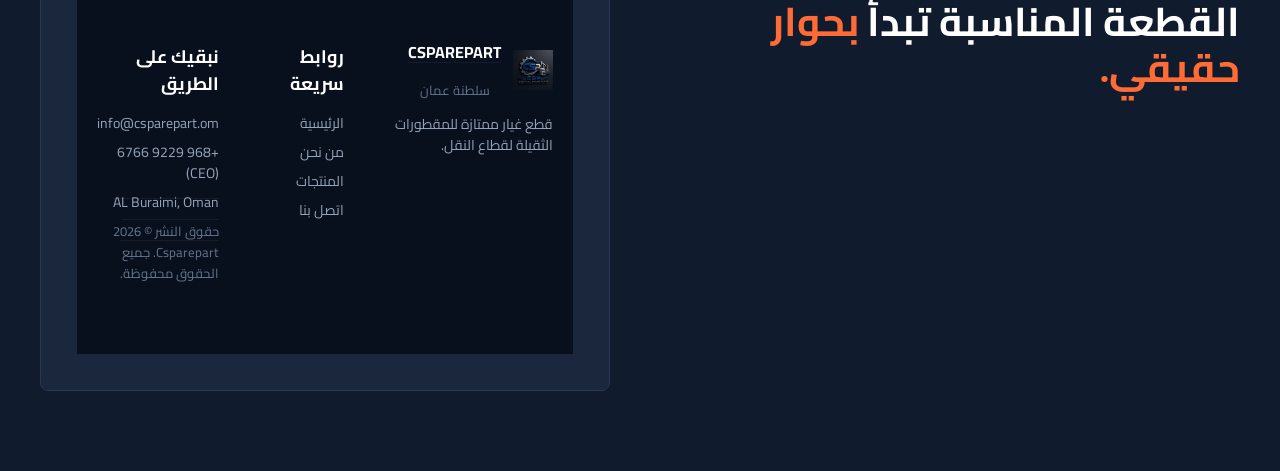
==== commit 3673fa48: "Update index.html" ====
--- a/index.html
+++ b/index.html
@@ -16,7 +16,8 @@
 
   <body>
     <!-- زر الواتساب المباشر العائم -->
-<a href="https://wa.me/96899838481?text=%D8%A7%D9%84%D8%B3%D9%84%D8%A7%D9%85%20%D8%B9%D9%84%D9%8A%D9%83%D9%85%D9%8C%D8%8C%20%D8%A3%D8%B1%D9%8A%D8%AF%20%D8%A7%D9%84%D8%A7%D8%B3%D8%AA%D9%81%D8%B3%D8%A7%D8%B1%20%D8%B9%D9%86%20%D9%82%D8%B7%D8%B9%20%D8%BA%D9%8A%D8%A7%D8%B1%20%D8%A7%D9%84%D9%85%D9%82%D8%B7%D9%88%D8%B1%D8%A7%D8%AA" class="whatsapp-float" target="_blank" title="تواصل عبر الواتساب">      <svg width="32" height="32" fill="currentColor" viewBox="0 0 24 24">
+    <a href="https://wa.me/+968 9983 8481?text=السلام%20عليكم،%20أرغب%20بالاستفسار%20عن%20قطع%20غيار%20مقطورات." class="whatsapp-float" target="_blank" title="تواصل عبر الواتساب">
+      <svg width="32" height="32" fill="currentColor" viewBox="0 0 24 24">
         <path d="M.057 24l1.687-6.163c-1.041-1.804-1.588-3.849-1.587-5.946.003-6.556 5.338-11.891 11.893-11.891 3.181.001 6.167 1.24 8.413 3.488 2.245 2.248 3.481 5.236 3.48 8.414-.003 6.557-5.338 11.892-11.893 11.892-1.99-.001-3.951-.5-5.688-1.448l-6.305 1.654zm6.597-3.807c1.676.995 3.276 1.591 5.392 1.592 5.448 0 9.886-4.434 9.889-9.885.002-5.462-4.415-9.89-9.881-9.892-5.452 0-9.887 4.434-9.889 9.884-.001 2.225.651 3.891 1.746 5.634l-.999 3.648 3.742-.981zm11.387-5.464c-.074-.124-.272-.198-.57-.347-.297-.149-1.758-.868-2.031-.967-.272-.099-.47-.149-.669.149-.198.297-.768.967-.941 1.165-.173.198-.347.223-.644.074-.297-.149-1.255-.462-2.39-1.475-.883-.788-1.48-1.761-1.653-2.059-.173-.297-.018-.458.13-.606.134-.133.297-.347.446-.521.151-.172.2-.296.3-.495.099-.198.05-.372-.025-.521-.075-.148-.669-1.611-.916-2.206-.242-.579-.487-.501-.669-.51l-.57-.01c-.198 0-.52.074-.792.372s-1.04 1.016-1.04 2.479 1.065 2.876 1.213 3.074c.149.198 2.095 3.2 5.076 4.487.709.306 1.263.489 1.694.626.712.226 1.36.194 1.872.118.571-.085 1.758-.719 2.006-1.413.248-.695.248-1.29.173-1.414z"/>
       </svg>
     </a>
@@ -187,14 +188,7 @@
     <button class="btn btn-primary" type="submit"><span data-i18n="sendButton">Send Request</span> <b data-i18n="arrowDir">→</b></button>
     <p class="form-status" role="status"></p>
 
-    <!-- زر الواتساب المباشر -->
-<a href="https://wa.me/96892296766?text=%D8%A7%D9%84%D8%B3%D9%84%D8%A7%D9%85%20%D8%B9%D9%84%D9%8A%D9%83%D9%85%D9%8C%D8%8C%20%D8%A3%D8%B1%D9%8A%D8%AF%20%D8%B7%D9%84%D8%A8%20%D9%82%D8%B7%D8%B9%D8%A9%20%D8%BA%D9%8A%D8%A7%D8%B1%20%D9%84%D9%84%D9%85%D9%82%D8%B7%D9%88%D8%B1%D8%A9" target="_blank" rel="noopener noreferrer">تواصل عبر واتساب</a>        تواصل عبر الواتساب مباشرة
-    </a>
-</form>
-        </div>
-      </section>
-    </main>
-
+ 
     <!-- الفوتر -->
     <footer class="site-footer">
       <div class="shell footer-grid">
@@ -216,7 +210,7 @@
           <div class="div">
             <h3 data-i18n="contactLabel">LET'S KEEP YOU MOVING</h3>
             <a href="mailto:info@csparepart.om">info@csparepart.om</a>
-            <a href="https://wa.me/96892296766?text=%D8%A7%D9%84%D8%B3%D9%84%D8%A7%D9%85%20%D8%B9%D9%84%D9%8A%D9%83%D9%85" target="_blank" rel="noopener noreferrer">+968 9229 6766 (CEO)</a>
+            <a href="tel:+968 9229 6766">+968 9229 6766 (CEO)</a>
             <a href="https://maps.app.goo.gl/HnYhMqma6ww6K4hZA" target="_blank" rel="noopener">AL Buraimi, Oman</a>
           </div>
           <small data-i18n="copyright">Copyright © 2026 Csparepart. All Rights Reserved.</small>
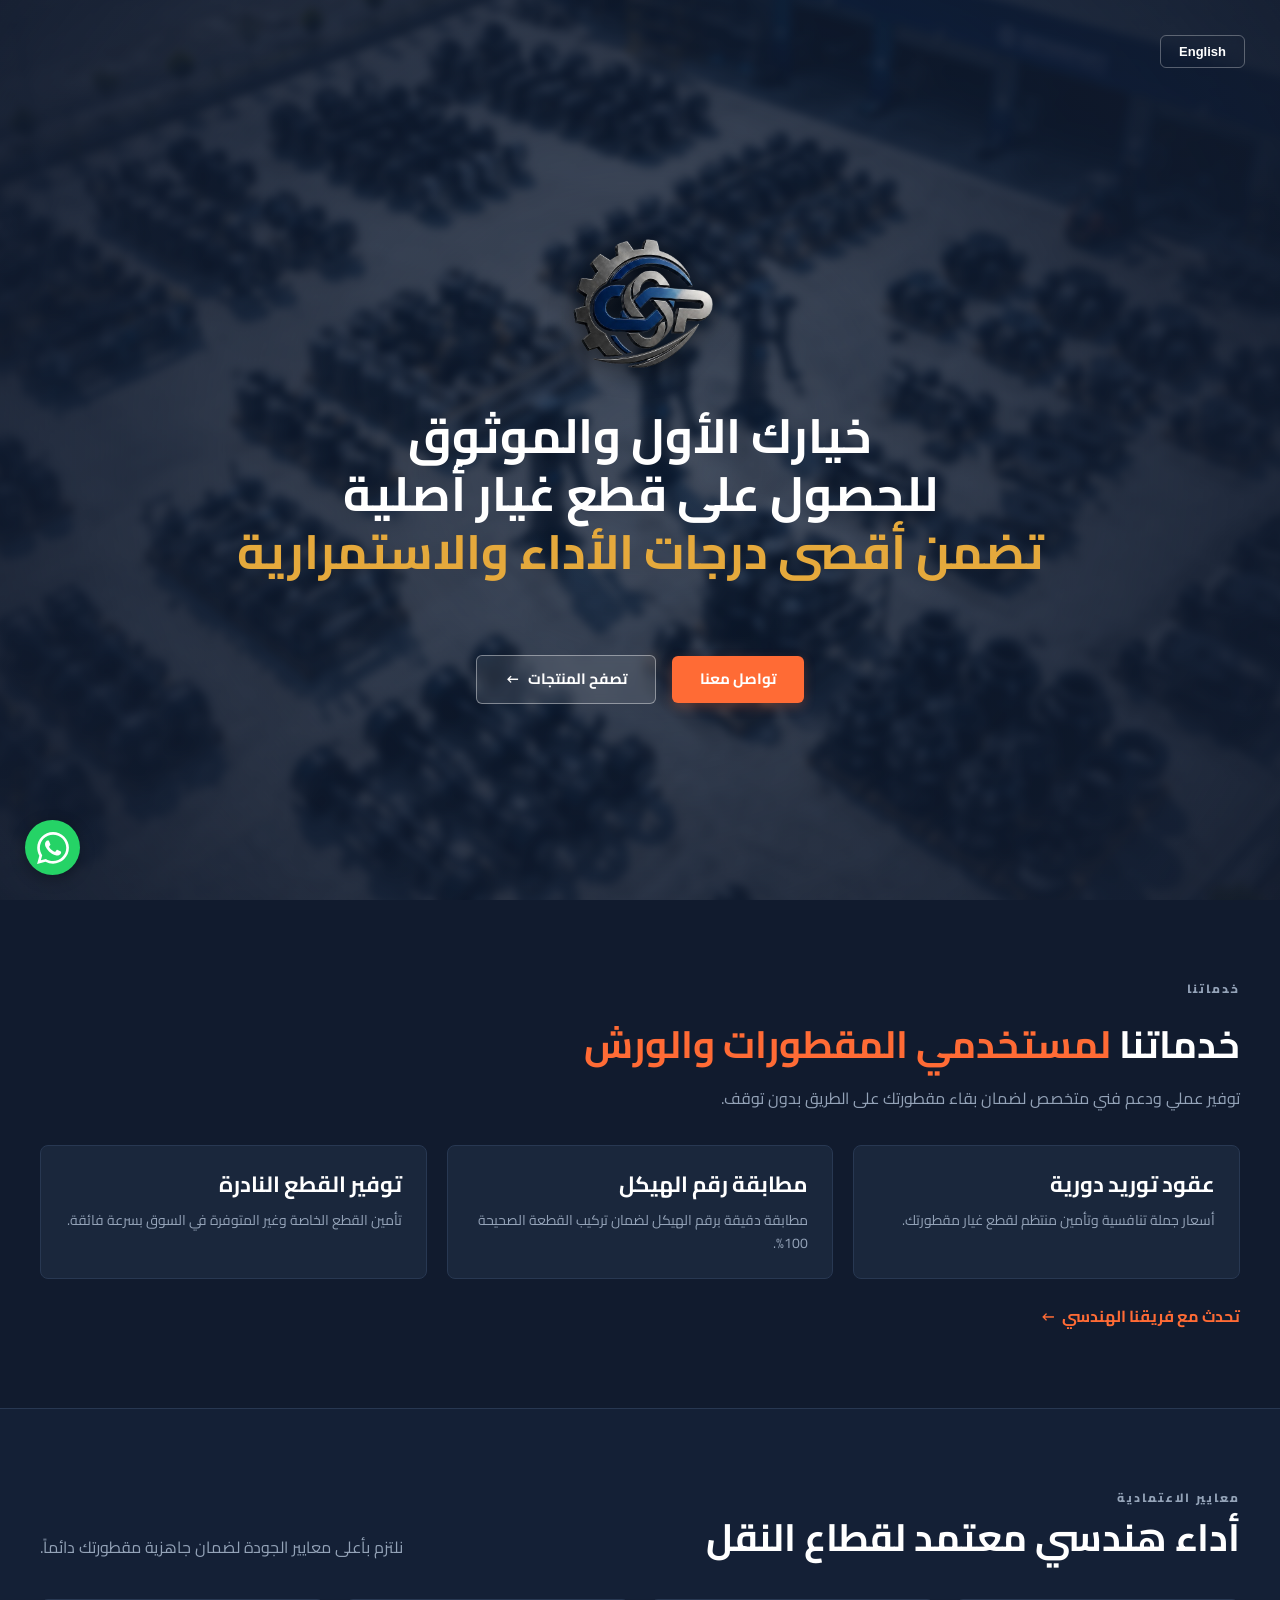
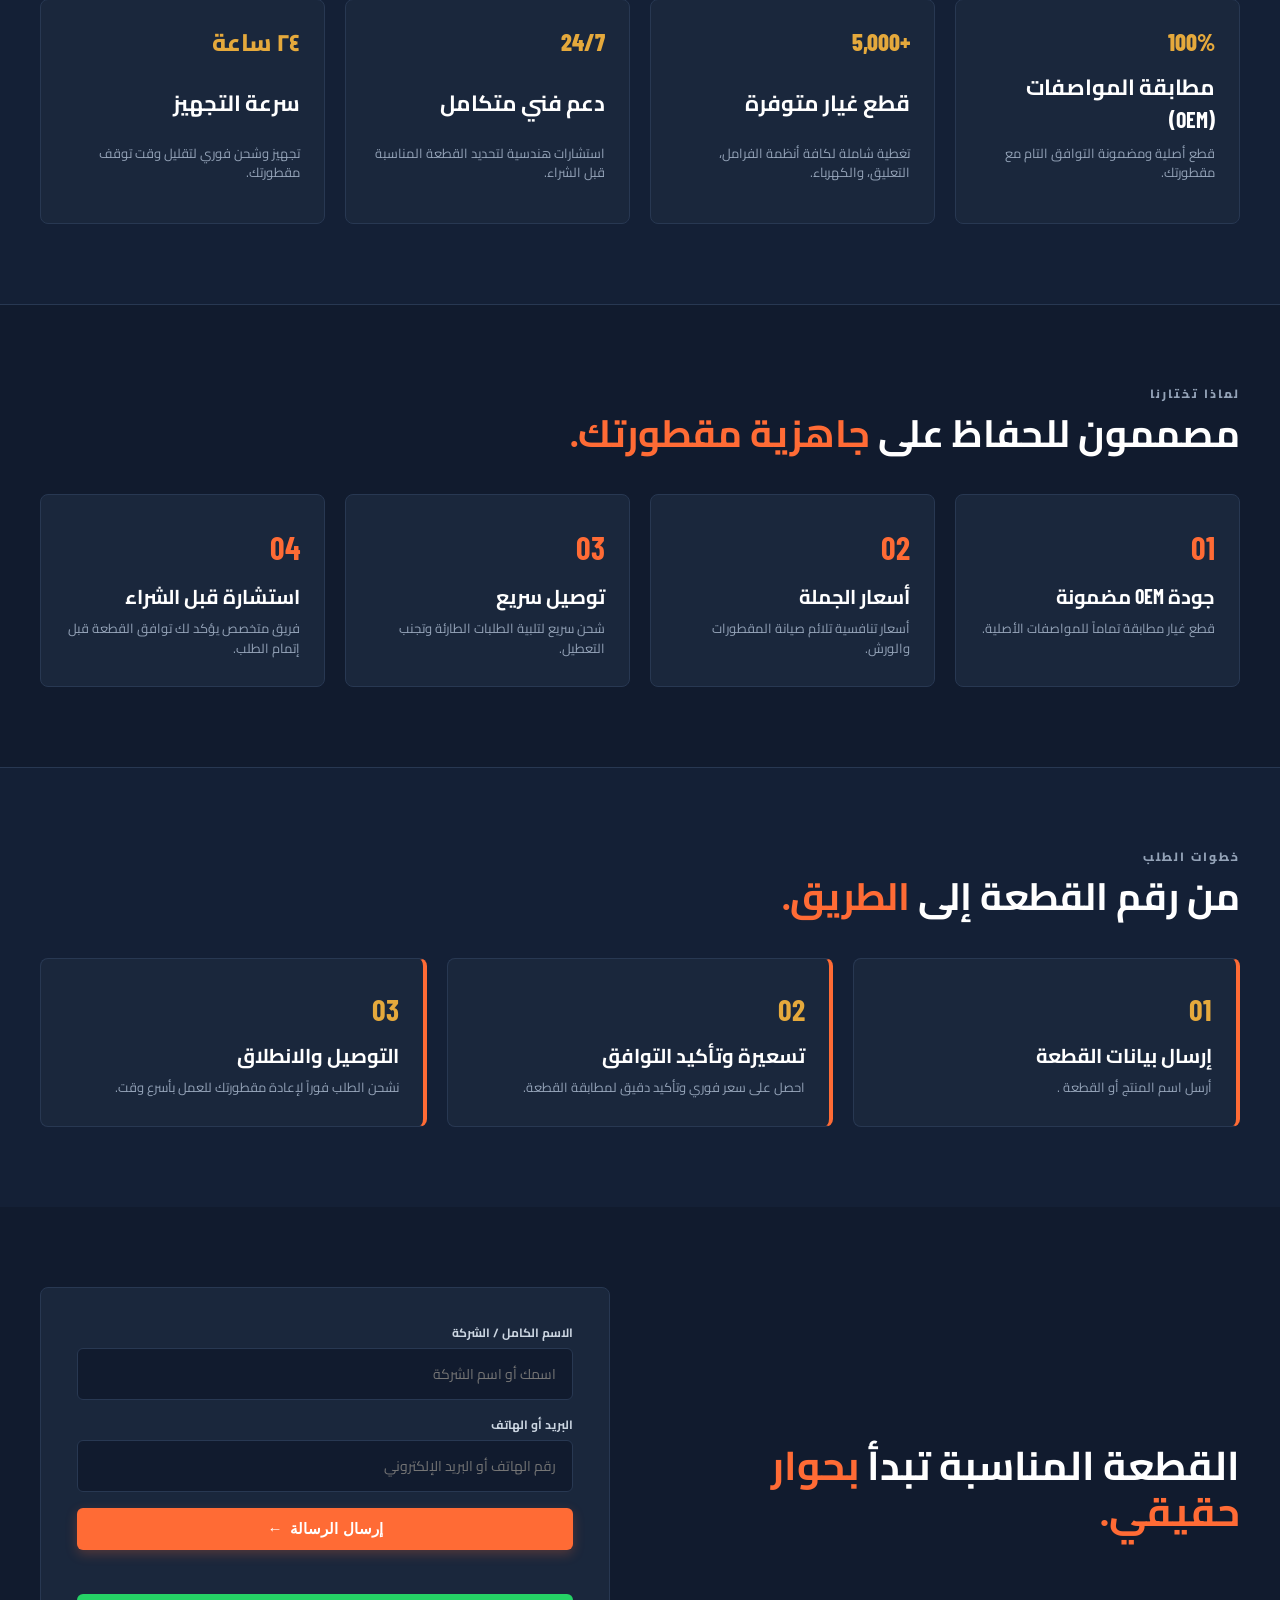
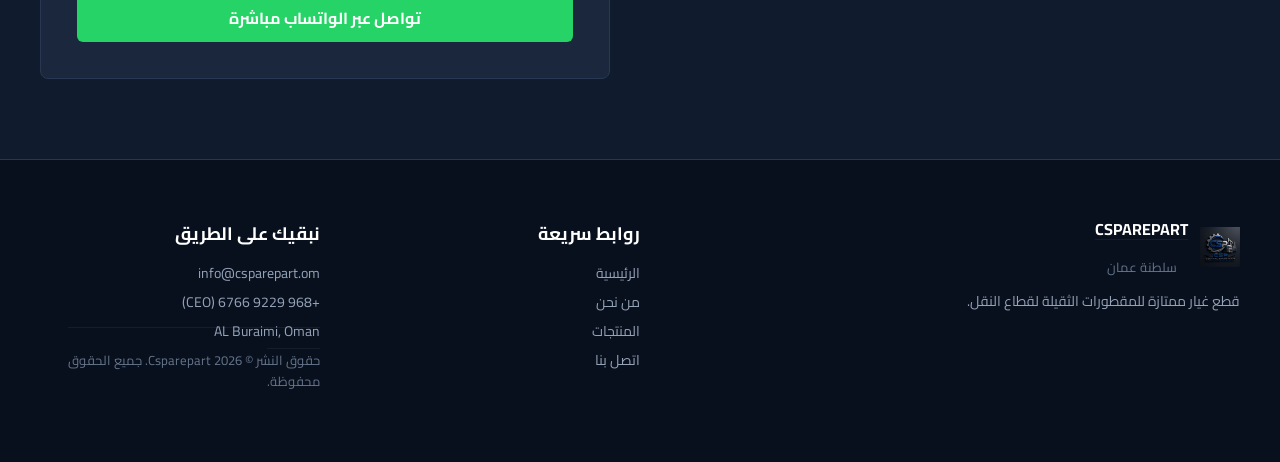
==== commit 2cc4923c: "Update index.html" ====
--- a/index.html
+++ b/index.html
@@ -188,7 +188,15 @@
     <button class="btn btn-primary" type="submit"><span data-i18n="sendButton">Send Request</span> <b data-i18n="arrowDir">→</b></button>
     <p class="form-status" role="status"></p>
 
- 
+    <!-- زر الواتساب المباشر -->
+    <a href="https://api.whatsapp.com/send/?phone=96892296766&text=السلام%20عليكم،%20أريد%20طلب%20قطعة%20غيار%20للمقطورة" target="_blank" rel="noopener noreferrer" style="display: block; text-align: center; margin-top: 12px; background-color: #25D366; color: #fff; padding: 12px; border-radius: 6px; text-decoration: none; font-weight: bold;">
+        تواصل عبر الواتساب مباشرة
+    </a>
+</form>
+        </div>
+      </section>
+    </main>
+
     <!-- الفوتر -->
     <footer class="site-footer">
       <div class="shell footer-grid">
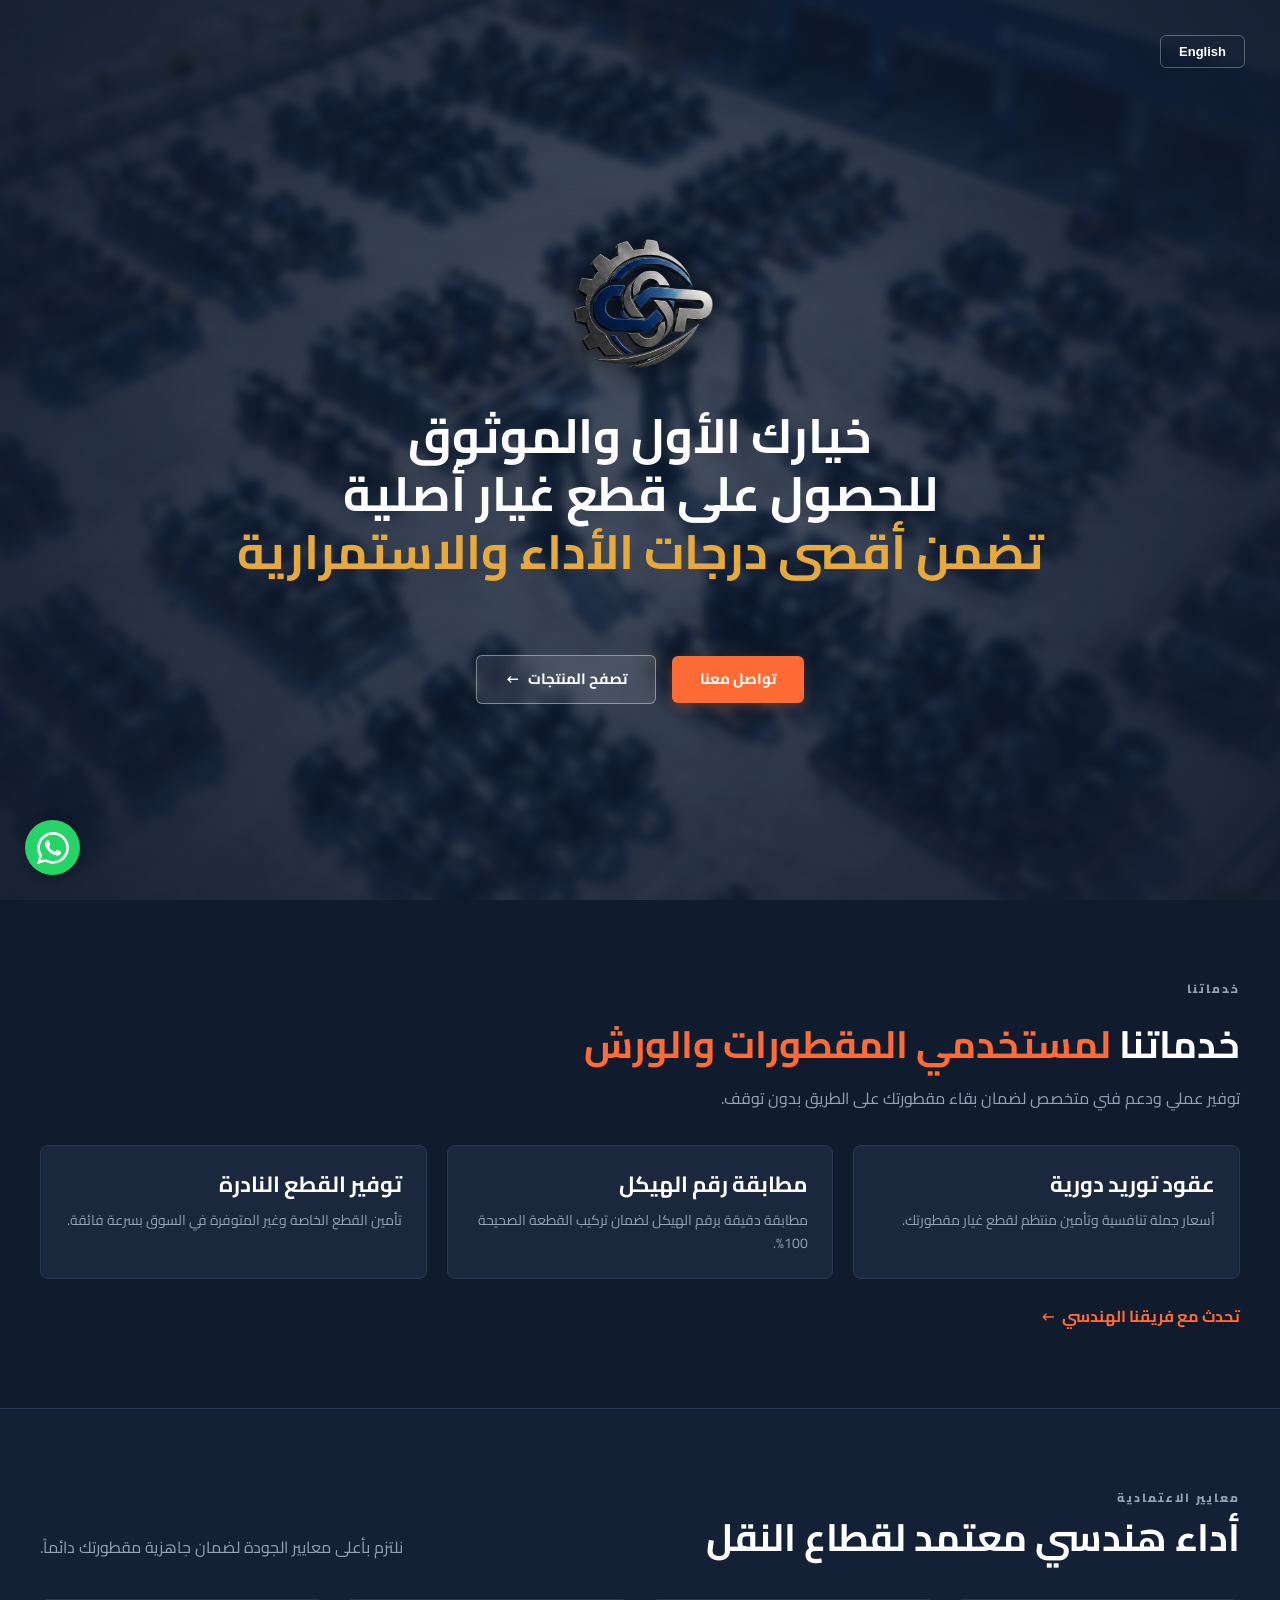
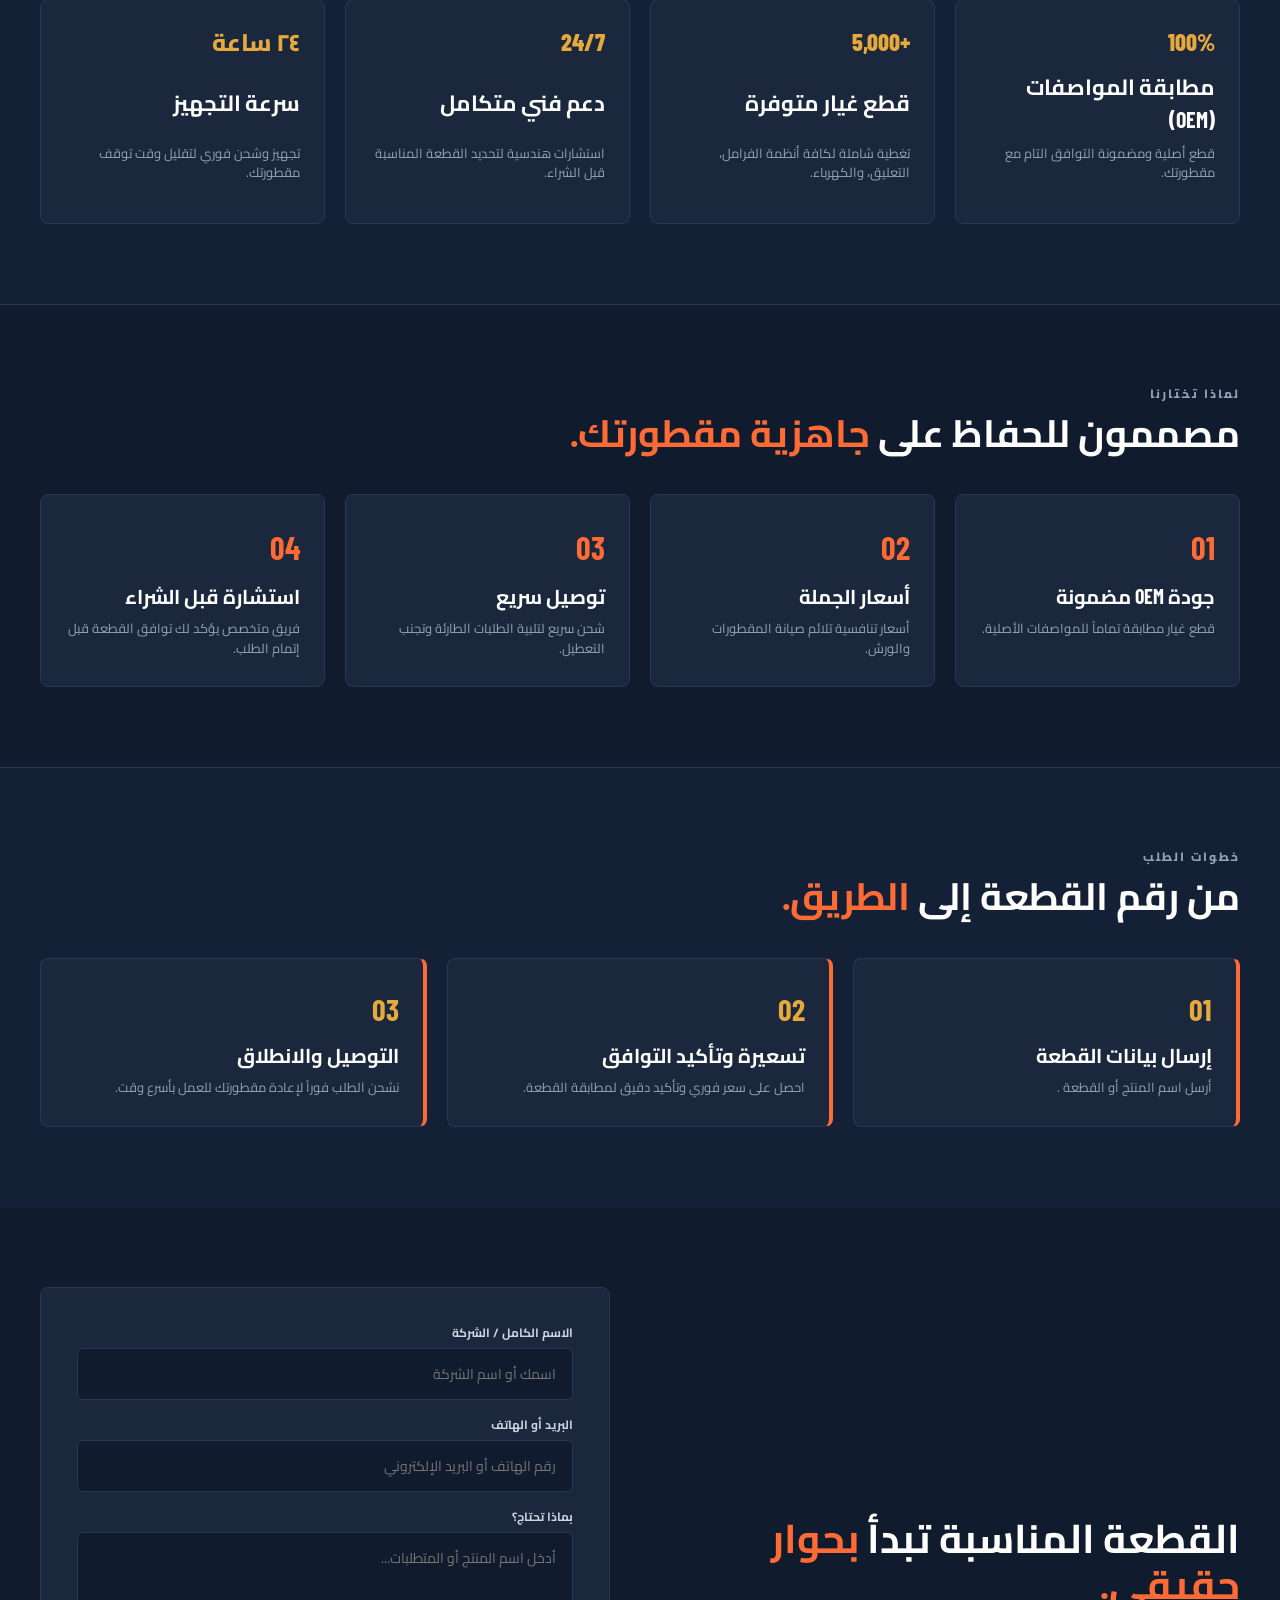
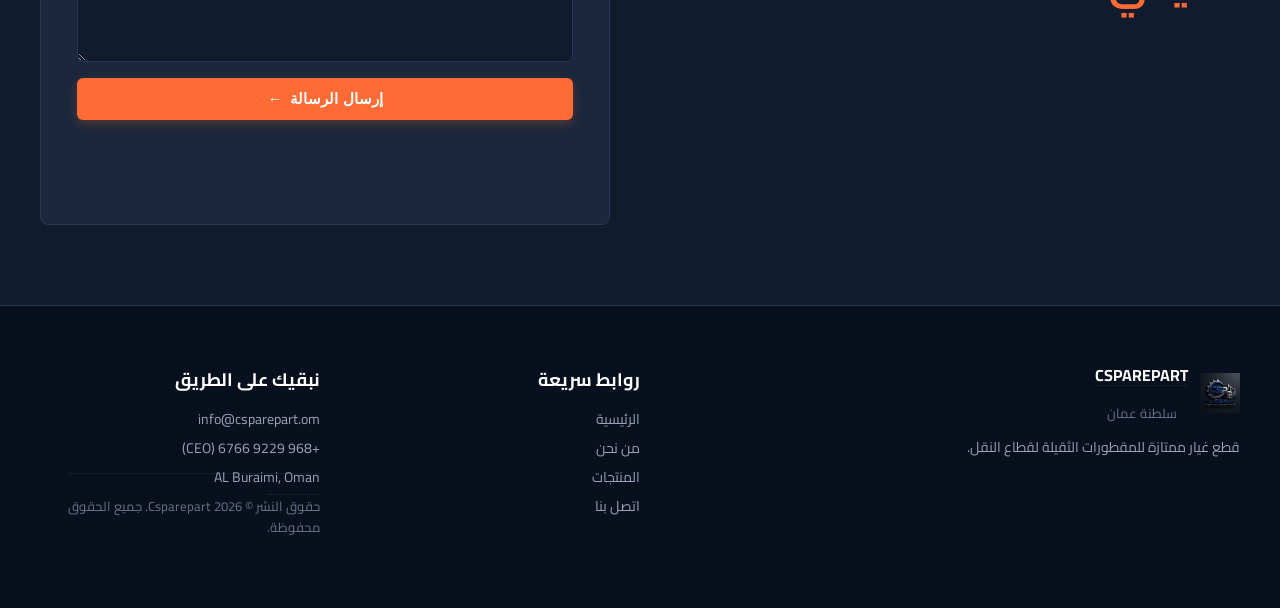
==== commit 5948c33a: "Update index.html" ====
--- a/index.html
+++ b/index.html
@@ -185,12 +185,17 @@
           <form class="contact-form reveal" id="contact-form" data-aos="fade-up" data-aos-duration="800" action="https://formspree.io/f/mvkpgggg">
     <label><span data-i18n="formName">Full Name / Company</span><input required name="name" data-i18n-placeholder="formNamePlaceholder"></label>
     <label><span data-i18n="formEmail">Email</span><input required name="email" type="text" data-i18n-placeholder="formEmailPlaceholder"></label>
+    <label>
+  <span data-i18n="formRequest">Part Details?</span>
+  <textarea required name="message" rows="4" data-i18n-placeholder="formRequestPlaceholder" placeholder="Part number, product or trailer requirement..."></textarea>
+</label>
     <button class="btn btn-primary" type="submit"><span data-i18n="sendButton">Send Request</span> <b data-i18n="arrowDir">→</b></button>
     <p class="form-status" role="status"></p>
+    
 
     <!-- زر الواتساب المباشر -->
-    <a href="https://api.whatsapp.com/send/?phone=96892296766&text=السلام%20عليكم،%20أريد%20طلب%20قطعة%20غيار%20للمقطورة" target="_blank" rel="noopener noreferrer" style="display: block; text-align: center; margin-top: 12px; background-color: #25D366; color: #fff; padding: 12px; border-radius: 6px; text-decoration: none; font-weight: bold;">
-        تواصل عبر الواتساب مباشرة
+    <a href="https://wa.me/96899838481" target="_blank" rel="noopener noreferrer" style="display: block; text-align: center; margin-top: 12px;  color: #fff; padding: 12px; border-radius: 6px; text-decoration: none; font-weight: bold;">
+        
     </a>
 </form>
         </div>
@@ -218,7 +223,7 @@
           <div class="div">
             <h3 data-i18n="contactLabel">LET'S KEEP YOU MOVING</h3>
             <a href="mailto:info@csparepart.om">info@csparepart.om</a>
-            <a href="tel:+968 9229 6766">+968 9229 6766 (CEO)</a>
+            <a href="https://wa.me/96892296766" target="_blank" rel="noopener noreferrer">+968 9229 6766 (CEO)</a>
             <a href="https://maps.app.goo.gl/HnYhMqma6ww6K4hZA" target="_blank" rel="noopener">AL Buraimi, Oman</a>
           </div>
           <small data-i18n="copyright">Copyright © 2026 Csparepart. All Rights Reserved.</small>
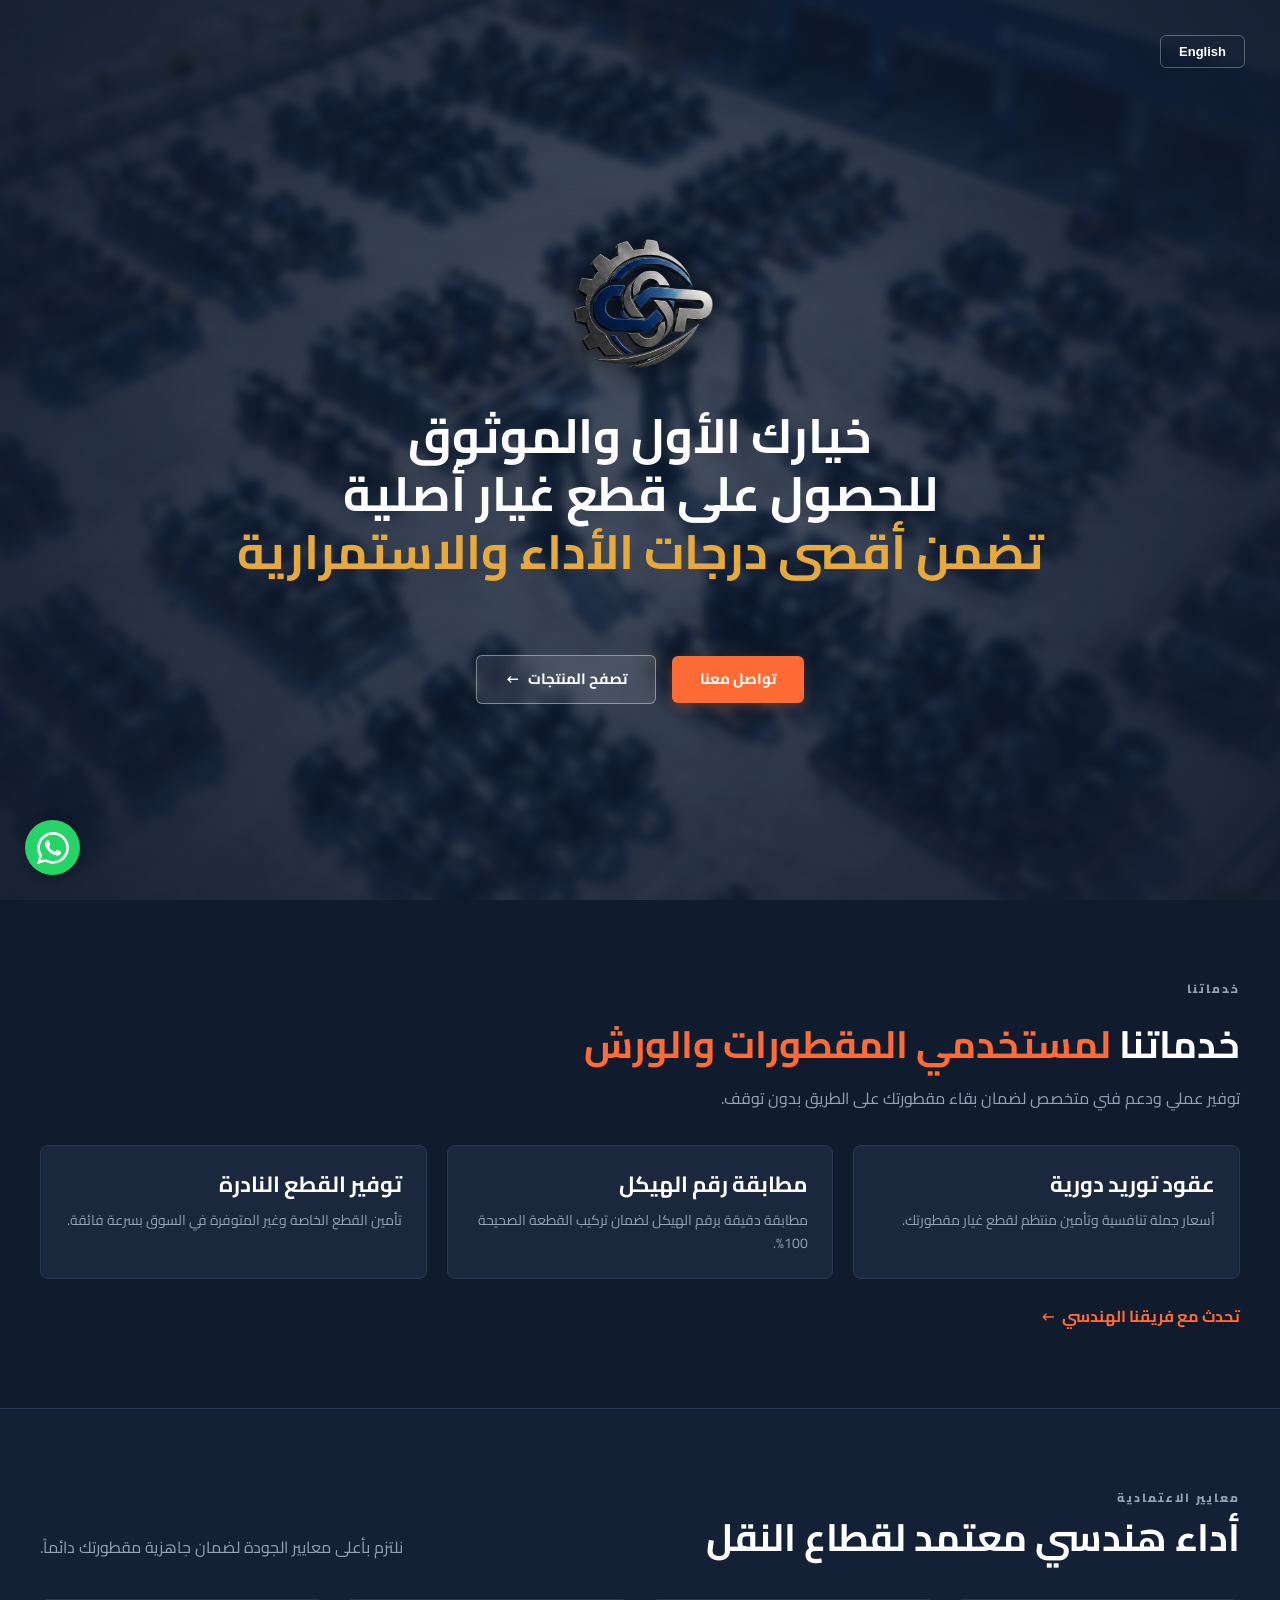
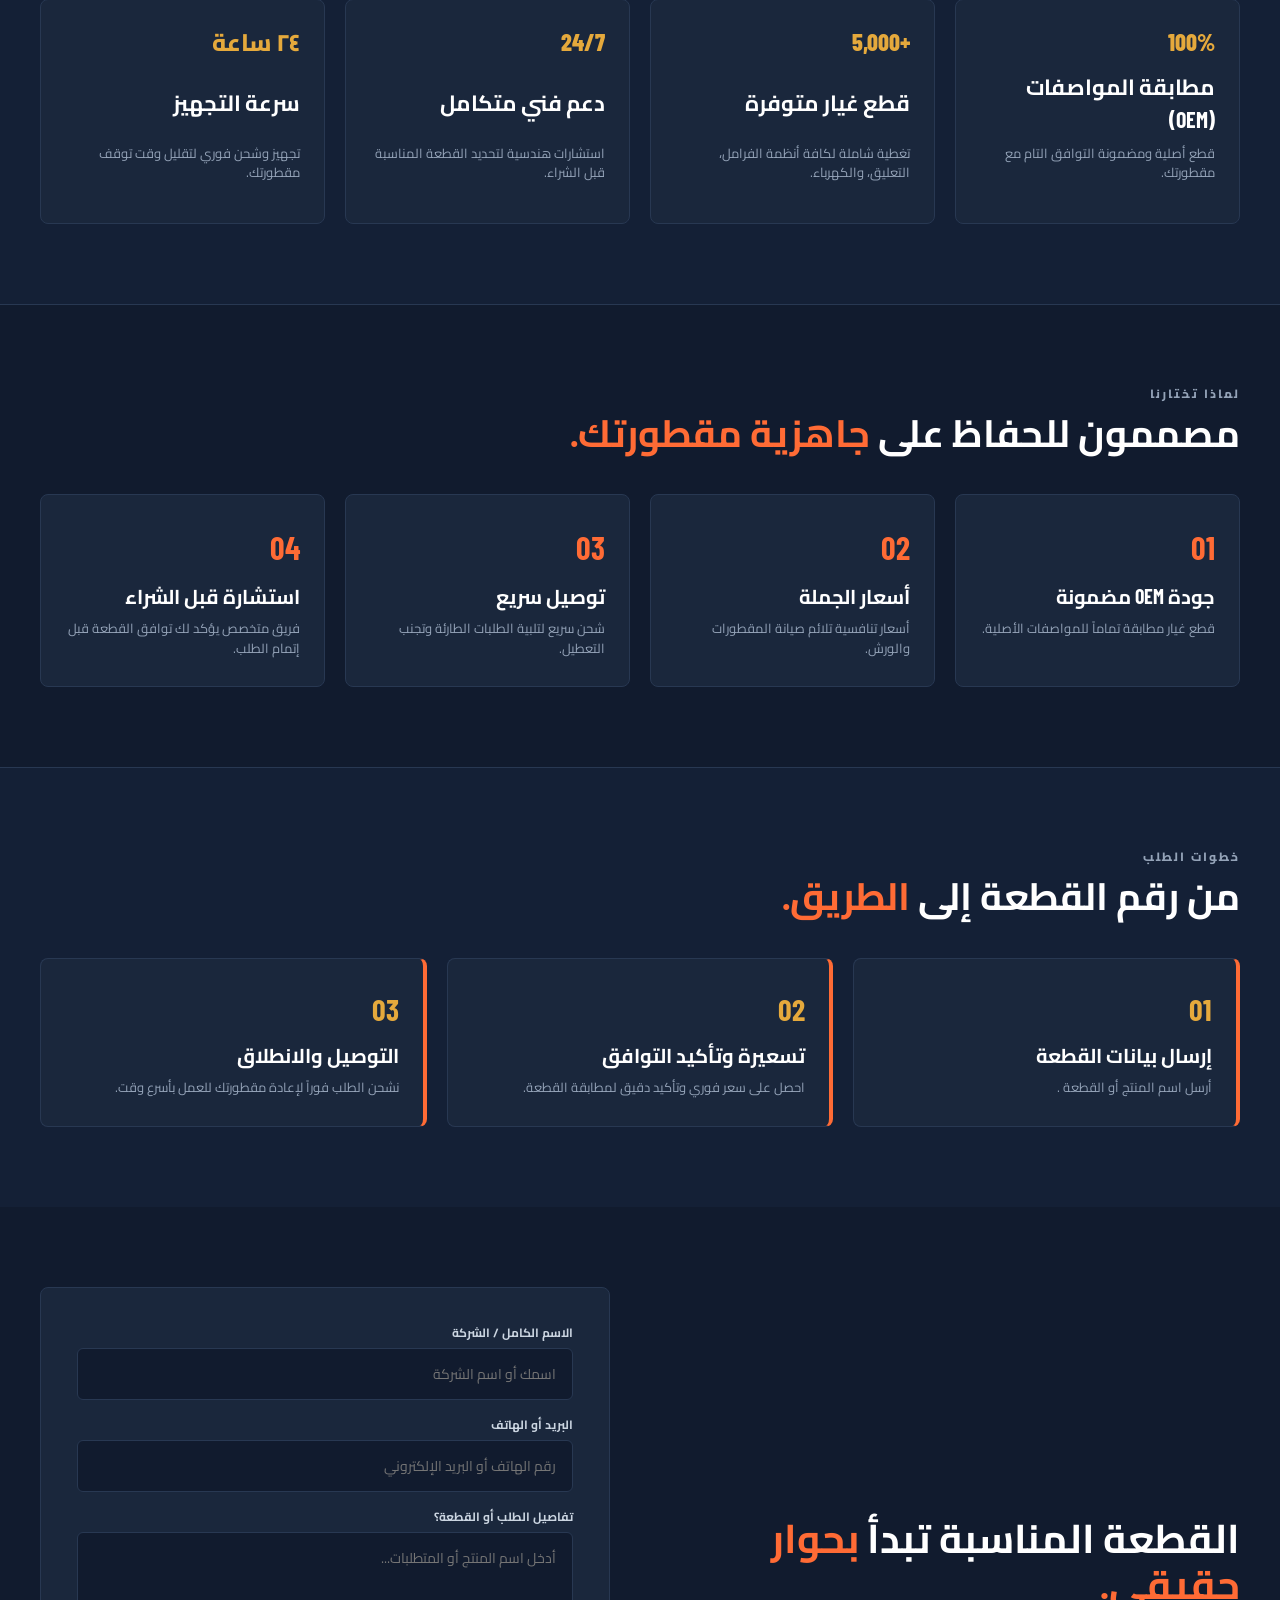
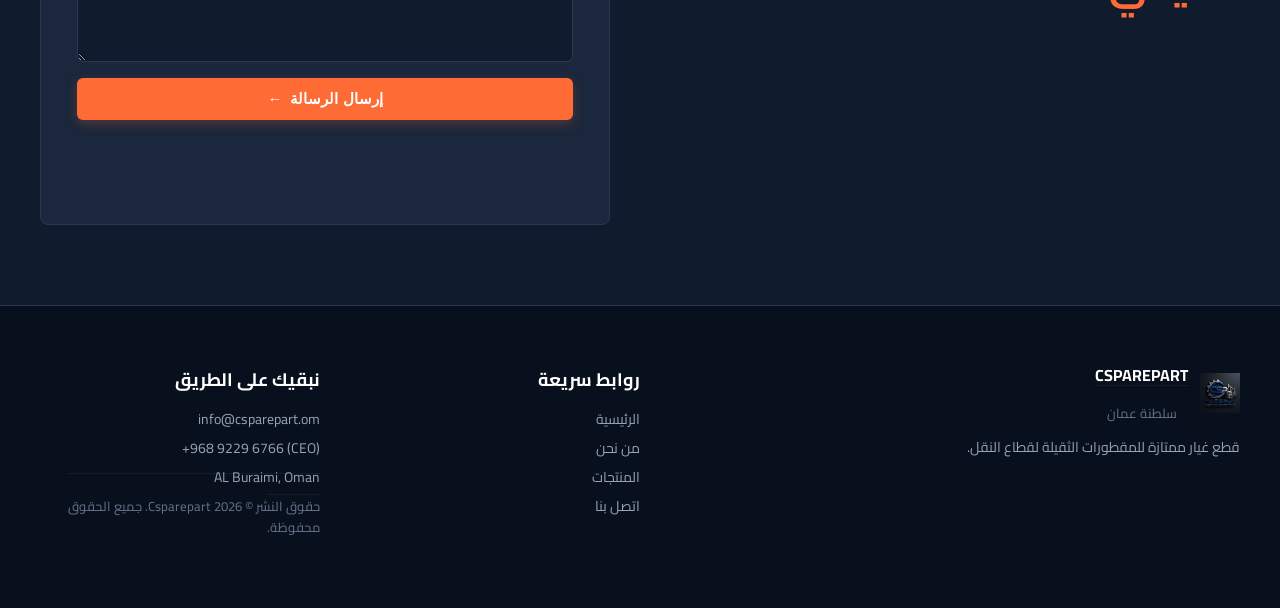
==== commit 4c4c7821: "Update index.html" ====
--- a/index.html
+++ b/index.html
@@ -223,7 +223,9 @@
           <div class="div">
             <h3 data-i18n="contactLabel">LET'S KEEP YOU MOVING</h3>
             <a href="mailto:info@csparepart.om">info@csparepart.om</a>
-            <a href="https://wa.me/96892296766" target="_blank" rel="noopener noreferrer">+968 9229 6766 (CEO)</a>
+            <a href="https://wa.me/96892296766" target="_blank" rel="noopener noreferrer" style="direction: ltr; display: inline-block;">
+  <bdi>+968 9229 6766</bdi> (CEO)
+</a>
             <a href="https://maps.app.goo.gl/HnYhMqma6ww6K4hZA" target="_blank" rel="noopener">AL Buraimi, Oman</a>
           </div>
           <small data-i18n="copyright">Copyright © 2026 Csparepart. All Rights Reserved.</small>
